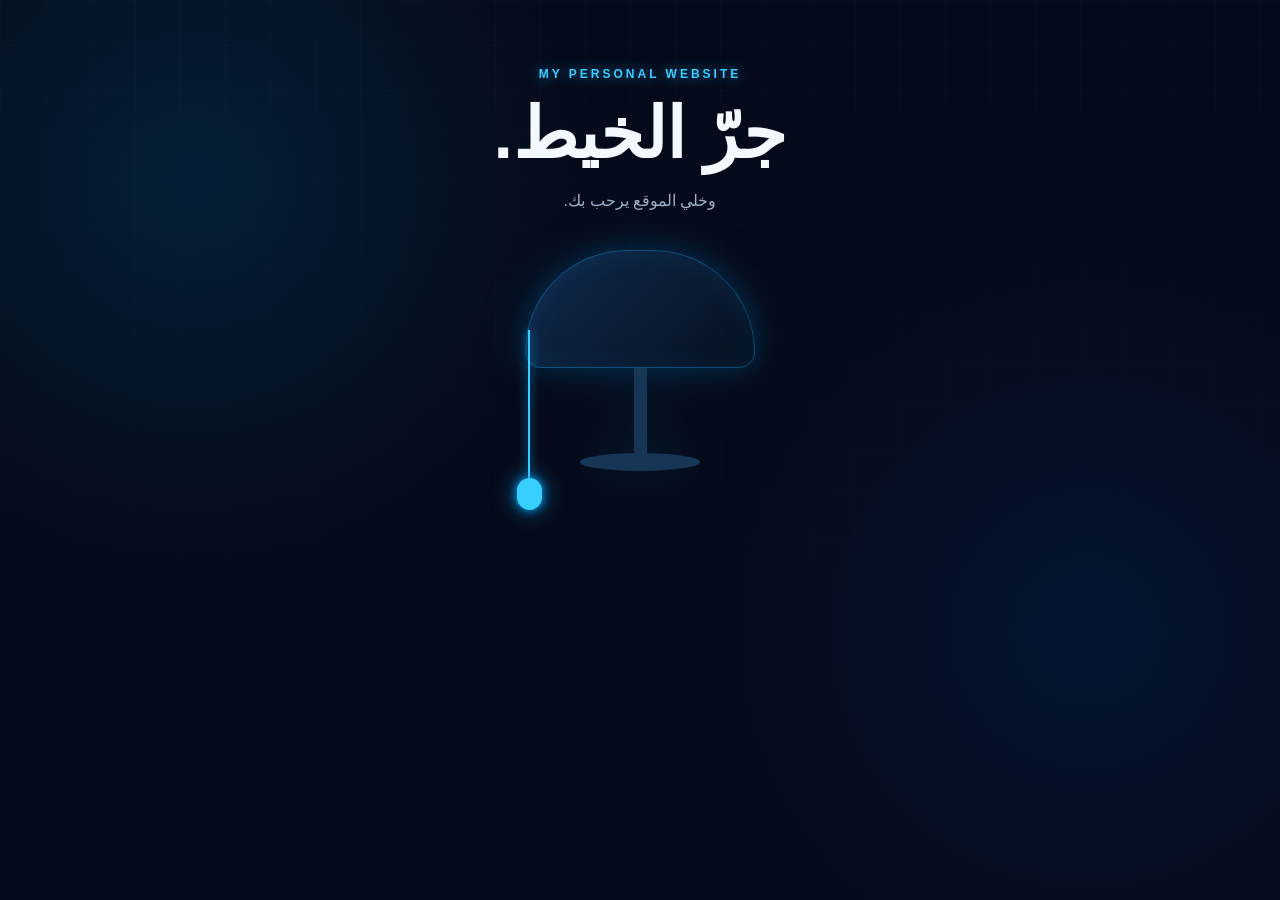
==== index.html @ f57cd5c2 "Update print statement from 'Hello' to 'Goodbye'" ====
<!DOCTYPE html>
<html lang="ar" dir="rtl">
<head>
  <meta charset="UTF-8">
  <meta name="viewport" content="width=device-width, initial-scale=1.0">

  <title>موقع Sohayb الشخصي</title>

  <style>
    * {
      box-sizing: border-box;
    }

    :root {
      --navy: #050b1a;
      --navy-2: #081226;
      --card: rgba(10, 24, 48, 0.58);
      --blue: #00aaff;
      --blue-light: #38cfff;
      --text: #f4f9ff;
      --muted: #9db0c7;
      --border: rgba(0, 170, 255, 0.22);
    }

    html {
      scroll-behavior: smooth;
    }

    body {
      margin: 0;
      font-family: Arial, sans-serif;
      background:
        radial-gradient(circle at 15% 20%, rgba(0, 170, 255, 0.12), transparent 30%),
        radial-gradient(circle at 85% 70%, rgba(0, 100, 255, 0.10), transparent 30%),
        var(--navy);
      color: var(--text);
      min-height: 100vh;
    }

    body::before {
      content: "";
      position: fixed;
      inset: 0;
      pointer-events: none;
      background-image:
        linear-gradient(rgba(255,255,255,0.015) 1px, transparent 1px),
        linear-gradient(90deg, rgba(255,255,255,0.015) 1px, transparent 1px);
      background-size: 45px 45px;
      mask-image: linear-gradient(to bottom, black, transparent);
    }

    button,
    input {
      font: inherit;
    }

    /* =========================
       INTRO
    ========================= */

    .intro-view {
      min-height: 100vh;
      padding: 55px 20px;
      overflow: hidden;
      text-align: center;
      position: relative;
    }

    .intro-view.hidden {
      display: none;
    }

    .eyebrow {
      color: var(--blue-light);
      font-size: 12px;
      font-weight: bold;
      letter-spacing: 3px;
      text-shadow: 0 0 12px rgba(0, 170, 255, 0.7);
    }

    h1 {
      margin: 12px 0 8px;
      font-size: clamp(42px, 7vw, 70px);
    }

    .intro-text {
      color: var(--muted);
    }

    .lamp-stage {
      width: min(430px, 100%);
      height: 470px;
      position: relative;
      margin: 20px auto 0;
    }

    .lamp {
      width: 230px;
      position: absolute;
      top: 20px;
      left: 50%;
      z-index: 3;
      transform: translateX(-50%);
      filter: drop-shadow(0 0 25px rgba(0, 170, 255, 0.15));
    }

    .lamp-shade {
      height: 118px;
      border: 1px solid rgba(0, 170, 255, 0.35);
      border-radius: 115px 115px 18px 18px;
      background: linear-gradient(135deg, #102a4d, #07101f);
      box-shadow:
        inset 0 0 30px rgba(0, 170, 255, 0.08),
        0 0 25px rgba(0, 170, 255, 0.12);
    }

    .lamp-neck {
      width: 13px;
      height: 86px;
      margin: auto;
      background: #173554;
    }

    .lamp-base {
      width: 120px;
      height: 18px;
      margin: -1px auto;
      border-radius: 50%;
      background: #173554;
    }

    .cord {
      width: 42px;
      height: 195px;
      position: absolute;
      top: 92px;
      left: calc(50% - 132px);
      z-index: 5;
      border: 0;
      background: transparent;
      cursor: pointer;
    }

    .cord-line {
      display: block;
      width: 2px;
      height: 148px;
      margin: auto;
      background: var(--blue-light);
      box-shadow: 0 0 10px var(--blue);
    }

    .cord-handle {
      display: block;
      width: 25px;
      height: 32px;
      margin: auto;
      border-radius: 14px;
      background: var(--blue-light);
      box-shadow:
        0 0 10px var(--blue),
        0 0 25px rgba(0, 170, 255, 0.6);
    }

    .name-card {
      width: min(300px, 92%);
      position: absolute;
      top: 116px;
      left: 50%;
      z-index: 2;
      padding: 22px;
      border: 1px solid var(--border);
      border-radius: 20px;
      background: rgba(8, 20, 40, 0.72);
      backdrop-filter: blur(15px);
      -webkit-backdrop-filter: blur(15px);
      box-shadow: 0 0 35px rgba(0, 170, 255, 0.12);
      opacity: 0;
      pointer-events: none;
      transform: translateX(-50%) translateY(-110px);
      transition: 0.7s ease;
    }

    .name-card.show {
      opacity: 1;
      pointer-events: auto;
      transform: translateX(-50%) translateY(155px);
    }

    input {
      width: 100%;
      padding: 13px;
      border: 1px solid rgba(0, 170, 255, 0.35);
      border-radius: 12px;
      background: rgba(2, 8, 20, 0.75);
      color: white;
      text-align: center;
      outline: none;
    }

    input:focus {
      border-color: var(--blue);
      box-shadow: 0 0 15px rgba(0, 170, 255, 0.3);
    }

    /* =========================
       BUTTONS
    ========================= */

    .enter-button,
    .delivery-button,
    .theme-button {
      border: 0;
      border-radius: 12px;
      background: linear-gradient(135deg, var(--blue), #006eff);
      color: white;
      font-weight: bold;
      cursor: pointer;
      box-shadow:
        0 0 10px rgba(0, 170, 255, 0.4),
        0 0 30px rgba(0, 170, 255, 0.15);
      transition: 0.3s ease;
    }

    .enter-button {
      width: 100%;
      margin-top: 10px;
      padding: 13px;
    }

    .enter-button:hover,
    .delivery-button:hover,
    .theme-button:hover {
      transform: translateY(-3px);
      box-shadow:
        0 0 15px rgba(0, 170, 255, 0.7),
        0 0 35px rgba(0, 170, 255, 0.3);
    }

    /* =========================
       PORTFOLIO
    ========================= */

    .portfolio-view {
      display: none;
      min-height: 100vh;
      padding: 35px 20px;
      place-items: center;
    }

    .portfolio-view.show {
      display: grid;
    }

    .profile-card {
      width: min(900px, 100%);
      padding: 42px 30px;
      border: 1px solid var(--border);
      border-radius: 28px;
      background: var(--card);
      backdrop-filter: blur(18px);
      -webkit-backdrop-filter: blur(18px);
      text-align: center;
      box-shadow:
        0 25px 80px rgba(0, 0, 0, 0.35),
        0 0 45px rgba(0, 170, 255, 0.06);
    }

    .profile-photo,
    .photo-fallback {
      width: 142px;
      height: 142px;
      margin: auto;
      border: 4px solid var(--blue);
      border-radius: 50%;
      box-shadow:
        0 0 15px rgba(0, 170, 255, 0.7),
        0 0 40px rgba(0, 170, 255, 0.2);
    }

    .profile-photo {
      display: block;
      object-fit: cover;
    }

    .photo-fallback {
      display: none;
      place-items: center;
      background: #0b1830;
      color: var(--muted);
      font-size: 13px;
    }

    .greeting {
      color: var(--blue-light);
      font-weight: bold;
      text-shadow: 0 0 12px rgba(0, 170, 255, 0.5);
    }

    .profile-card h2 {
      font-size: 34px;
      margin: 10px 0;
    }

    .hero-title {
      margin: 10px 0 5px;
      color: var(--blue-light);
      font-size: 20px;
      font-weight: bold;
    }

    .hero-description,
    .bio {
      max-width: 600px;
      margin: 10px auto;
      color: var(--muted);
      line-height: 1.9;
    }

    /* =========================
       HERO BUTTONS
    ========================= */

    .hero-buttons {
      display: flex;
      justify-content: center;
      gap: 12px;
      margin-top: 20px;
      flex-wrap: wrap;
    }

    .hero-button {
      padding: 12px 20px;
      border-radius: 12px;
      text-decoration: none;
      font-weight: bold;
      transition: 0.3s;
    }

    .hero-button.primary {
      background: linear-gradient(135deg, var(--blue), #006eff);
      color: white;
      box-shadow: 0 0 20px rgba(0, 170, 255, 0.3);
    }

    .hero-button.secondary {
      border: 1px solid var(--blue);
      color: var(--blue-light);
      background: rgba(0, 170, 255, 0.05);
    }

    .hero-button:hover {
      transform: translateY(-3px);
      box-shadow: 0 0 25px rgba(0, 170, 255, 0.5);
    }

    .cv-button {
      display: inline-block;
      margin-top: 15px;
      padding: 14px 19px;
      border-radius: 12px;
      background: rgba(0, 170, 255, 0.08);
      border: 1px solid var(--blue);
      color: var(--blue-light);
      text-decoration: none;
      font-weight: bold;
      transition: 0.3s;
    }

    .cv-button:hover {
      background: var(--blue);
      color: white;
      box-shadow: 0 0 25px rgba(0, 170, 255, 0.5);
    }

    /* =========================
       STATS
    ========================= */

    .stats {
      display: grid;
      grid-template-columns: repeat(3, 1fr);
      gap: 12px;
      max-width: 600px;
      margin: 25px auto;
    }

    .stat-card,
    .skill-card,
    .project-card {
      border: 1px solid rgba(0, 170, 255, 0.15);
      background: rgba(12, 29, 55, 0.55);
      backdrop-filter: blur(10px);
      -webkit-backdrop-filter: blur(10px);
      transition: 0.3s ease;
    }

    .stat-card {
      padding: 18px 10px;
      border-radius: 16px;
    }

    .stat-card:hover,
    .skill-card:hover,
    .project-card:hover {
      transform: translateY(-5px);
      border-color: rgba(0, 170, 255, 0.5);
      box-shadow: 0 0 25px rgba(0, 170, 255, 0.12);
    }

    .stat-card strong {
      display: block;
      color: var(--blue-light);
      font-size: 25px;
      text-shadow: 0 0 10px rgba(0, 170, 255, 0.5);
    }

    .stat-card span {
      display: block;
      margin-top: 5px;
      color: var(--muted);
      font-size: 13px;
    }

    /* =========================
       SECTIONS
    ========================= */

    .skills-section,
    .contact-section,
    .projects-section {
      margin-top: 35px;
      padding-top: 25px;
      border-top: 1px solid rgba(0, 170, 255, 0.15);
    }

    .section-label {
      margin: 0;
      color: var(--blue-light);
      font-size: 13px;
      font-weight: bold;
      letter-spacing: 1px;
    }

    .contact-section h3,
    .projects-section h3,
    .skills-section h3 {
      margin: 10px 0 18px;
      font-size: 22px;
    }

    /* =========================
       SKILLS
    ========================= */

    .skills-grid {
      display: grid;
      grid-template-columns: repeat(3, 1fr);
      gap: 12px;
    }

    .skill-card {
      padding: 20px 15px;
      border-radius: 16px;
      text-align: center;
    }

    .skill-card span,
    .project-card span {
      color: var(--blue-light);
      font-weight: bold;
    }

    .skill-card span {
      font-size: 18px;
      text-shadow: 0 0 10px rgba(0, 170, 255, 0.4);
    }

    .skill-card p,
    .project-card p {
      margin: 8px 0 0;
      color: var(--muted);
      line-height: 1.6;
      font-size: 13px;
    }

    /* =========================
       CONTACT
    ========================= */

    .contact-links {
      display: flex;
      justify-content: center;
      gap: 15px;
    }

    .contact-link {
      width: 150px;
      display: flex;
      align-items: center;
      justify-content: center;
      gap: 8px;
      padding: 12px;
      border-radius: 12px;
      color: white;
      text-decoration: none;
      transition: 0.3s;
    }

    .contact-link:hover {
      transform: translateY(-4px);
    }

    .contact-icon {
      width: 28px;
      height: 28px;
      display: grid;
      place-items: center;
      border-radius: 50%;
      background: white;
    }

    .email {
      background: #087cf0;
      box-shadow: 0 0 20px rgba(0, 124, 240, 0.25);
    }

    .email .contact-icon {
      color: #087cf0;
    }

    .whatsapp {
      background: #16a34a;
      box-shadow: 0 0 20px rgba(22, 163, 74, 0.2);
    }

    .whatsapp .contact-icon {
      color: #16a34a;
    }

    /* =========================
       PROJECTS
    ========================= */

    .projects-grid {
      display: grid;
      grid-template-columns: 1fr 1fr;
      gap: 12px;
    }

    .project-card {
      padding: 18px;
      border-radius: 16px;
      color: var(--text);
      text-align: right;
      text-decoration: none;
    }

    .project-card h4 {
      margin: 9px 0;
    }

    /* =========================
       DELIVERY
    ========================= */

    .delivery-demo {
      margin-top: 25px;
      padding-top: 20px;
      border-top: 1px solid rgba(0, 170, 255, 0.15);
      overflow: hidden;
    }

    .delivery-button {
      padding: 12px 18px;
    }

    .delivery-truck {
      margin-top: 25px;
      font-size: 45px;
      transform: translateX(120%);
      opacity: 0;
    }

    .delivery-truck.go {
      animation: truckMove 3s ease forwards;
    }

    #deliveryMessage {
      color: var(--blue-light);
      font-weight: bold;
    }

    @keyframes truckMove {
      0% {
        transform: translateX(120%);
        opacity: 0;
      }

      20% {
        opacity: 1;
      }

      80% {
        opacity: 1;
      }

      100% {
        transform: translateX(-120%);
        opacity: 0;
      }
    }

    /* =========================
       THEME BUTTON
    ========================= */

    .theme-button {
      margin-bottom: 20px;
      padding: 10px 16px;
    }

    /* =========================
       MOBILE
    ========================= */

    @media (max-width: 600px) {
      .profile-card {
        padding: 30px 18px;
      }

      .skills-grid,
      .projects-grid,
      .stats {
        grid-template-columns: 1fr;
      }

      .contact-links {
        flex-direction: column;
        align-items: center;
      }

      .contact-link {
        width: min(280px, 100%);
      }

      .theme-button {
        width: 100%;
      }

      .delivery-button {
        width: 100%;
      }

      .profile-card h2 {
        font-size: 28px;
      }
    }
  </style>
</head>

<body>

  <main>

    <!-- INTRO -->
    <section class="intro-view" id="introView">

      <p class="eyebrow">MY PERSONAL WEBSITE</p>

      <h1>جرّ الخيط.</h1>

      <p class="intro-text">
        وخلي الموقع يرحب بك.
      </p>

      <div class="lamp-stage">

        <div class="lamp">
          <div class="lamp-shade"></div>
          <div class="lamp-neck"></div>
          <div class="lamp-base"></div>
        </div>

        <button class="cord" onclick="pullCord()">
          <span class="cord-line"></span>
          <span class="cord-handle"></span>
        </button>

        <form class="name-card" id="nameCard" onsubmit="enterSite(event)">

          <p>شنو سميتك؟</p>

          <input
            id="visitorName"
            type="text"
            placeholder="كتب سميتك هنا"
          >

          <button class="enter-button" type="submit">
            دخل للموقع
          </button>

        </form>

      </div>

    </section>


    <!-- PORTFOLIO -->
    <section class="portfolio-view" id="portfolioView">

      <button class="theme-button" onclick="toggleTheme()">
        🌙 الوضع الليلي
      </button>

      <article class="profile-card">

        <img
          class="profile-photo"
          src="photo.jpg.jpeg"
          alt="صورتي"
          onerror="showPhotoFallback()"
        >

        <div class="photo-fallback" id="photoFallback">
          الصورة ما لقاهاش الموقع
        </div>

        <p class="greeting" id="greeting"></p>

        <h2>I'M Mr Sohayb</h2>

        <p class="hero-title">
          مطور ويب مبتدئ 💻
        </p>

        <p class="hero-description">
          كنتعلم HTML وCSS وJavaScript،
          وكنبني مشاريع حقيقية خطوة بخطوة.
        </p>


        <!-- HERO BUTTONS -->
        <div class="hero-buttons">

          <a href="#projects" class="hero-button primary">
            🚀 شوف مشاريعي
          </a>

          <a
            href="cv.pdf"
            target="_blank"
            class="hero-button secondary"
          >
            📄 شوف CV
          </a>

        </div>


        <p class="bio">
          هاد الموقع هو أول مشروع شخصي ديالي.
          مرحباً بالجميع.
        </p>


        <!-- STATS -->
        <div class="stats">

          <div class="stat-card">
            <strong>04</strong>
            <span>مشاريع</span>
          </div>

          <div class="stat-card">
            <strong>03</strong>
            <span>مهارات</span>
          </div>

          <div class="stat-card">
            <strong>01</strong>
            <span>موقع شخصي</span>
          </div>

        </div>


        <!-- CV -->
        <a
          class="cv-button"
          href="cv.pdf"
          target="_blank"
        >
          📄 شوف السيرة الذاتية ديالي
        </a>


        <!-- SKILLS -->
        <section class="skills-section">

          <p class="section-label">
            المهارات ديالي
          </p>

          <h3>
            حوايج كنحاول نطور فيهم.
          </h3>

          <div class="skills-grid">

            <div class="skill-card">
              <span>HTML</span>
              <p>
                كنتعلم كيفاش نبني صفحات الويب.
              </p>
            </div>

            <div class="skill-card">
              <span>CSS</span>
              <p>
                كنتعلم التنسيق والتصميم ديال المواقع.
              </p>
            </div>

            <div class="skill-card">
              <span>JavaScript</span>
              <p>
                كنتعلم كيفاش نخلي المواقع تفاعلية.
              </p>
            </div>

          </div>

        </section>


        <!-- CONTACT -->
        <section class="contact-section">

          <p class="section-label">
            تواصل معي
          </p>

          <h3>
            عندك سؤال؟ مرحبا بك.
          </h3>

          <div class="contact-links">

            <a
              class="contact-link email"
              href="mailto:sohaybelfadeli2008@gmail.com"
            >
              <span class="contact-icon">✉</span>
              <span>الإيميل</span>
            </a>

            <a
              class="contact-link whatsapp"
              href="https://wa.me/212694313209"
              target="_blank"
            >
              <span class="contact-icon">☎</span>
              <span>WhatsApp</span>
            </a>

          </div>

        </section>


        <!-- DELIVERY -->
        <div class="delivery-demo">

          <button
            class="delivery-button"
            onclick="startDelivery()"
          >
            🚚 جرّب الأنيميشن
          </button>

          <div
            class="delivery-truck"
            id="deliveryTruck"
          >
            🚚
          </div>

          <p id="deliveryMessage"></p>

        </div>


        <!-- PROJECTS -->
        <section
          class="projects-section"
          id="projects"
        >

          <p class="section-label">
            مشاريعي
          </p>

          <h3>
            حوايج كنخدم عليهم.
          </h3>

          <div class="projects-grid">

            <div class="project-card">

              <span>01</span>

              <h4>
                موقعي الشخصي
              </h4>

              <p>
                أول موقع بنيتو باستعمال HTML وCSS وJavaScript.
              </p>

            </div>


            <a
              class="project-card"
              href="calculator.html"
            >

              <span>02</span>

              <h4>
                آلة حاسبة
              </h4>

              <p>
                آلة حاسبة خدامة بـ JavaScript.
                كليك باش تجربها.
              </p>

            </a>


            <a
              class="project-card"
              href="todo.html"
            >

              <span>03</span>

              <h4>
                لائحة المهام
              </h4>

              <p>
                تطبيق كنزيد فيه المهام وكنحيدهم بـ JavaScript.
              </p>

            </a>


            <a
              class="project-card"
              href="guess-number.html"
            >

              <span>04</span>

              <h4>
                لعبة خمن الرقم
              </h4>

              <p>
                لعبة صغيرة كتخمن فيها رقماً بين 1 و10.
              </p>

            </a>

          </div>

        </section>

      </article>

    </section>

  </main>


  <script>

    function toggleTheme() {

      document.body.classList.toggle("dark-mode");

      const button =
        document.querySelector(".theme-button");

      if (
        document.body.classList.contains("dark-mode")
      ) {

        button.textContent =
          "☀️ الوضع العادي";

      } else {

        button.textContent =
          "🌙 الوضع الليلي";

      }

    }


    function startDelivery() {

      const truck =
        document.getElementById("deliveryTruck");

      const message =
        document.getElementById("deliveryMessage");

      truck.classList.remove("go");

      void truck.offsetWidth;

      truck.classList.add("go");

      message.textContent =
        "🚚 الشاحنة فطريقها!";

    }


    function pullCord() {

      document
        .getElementById("nameCard")
        .classList.add("show");

    }


    function enterSite(event) {

      event.preventDefault();

      const name =
        document
          .getElementById("visitorName")
          .value
          .trim();

      if (name === "") {

        alert("كتب سميتك أولاً 🙂");

        return;

      }

      document
        .getElementById("greeting")
        .textContent =
        "أهلاً " + name + "، مرحباً بك فموقعي ✦";

      document
        .getElementById("introView")
        .classList.add("hidden");

      document
        .getElementById("portfolioView")
        .classList.add("show");

    }


    function showPhotoFallback() {

      document
        .querySelector(".profile-photo")
        .style.display = "none";

      document
        .getElementById("photoFallback")
        .style.display = "grid";

    }

  </script>

</body>
</html>
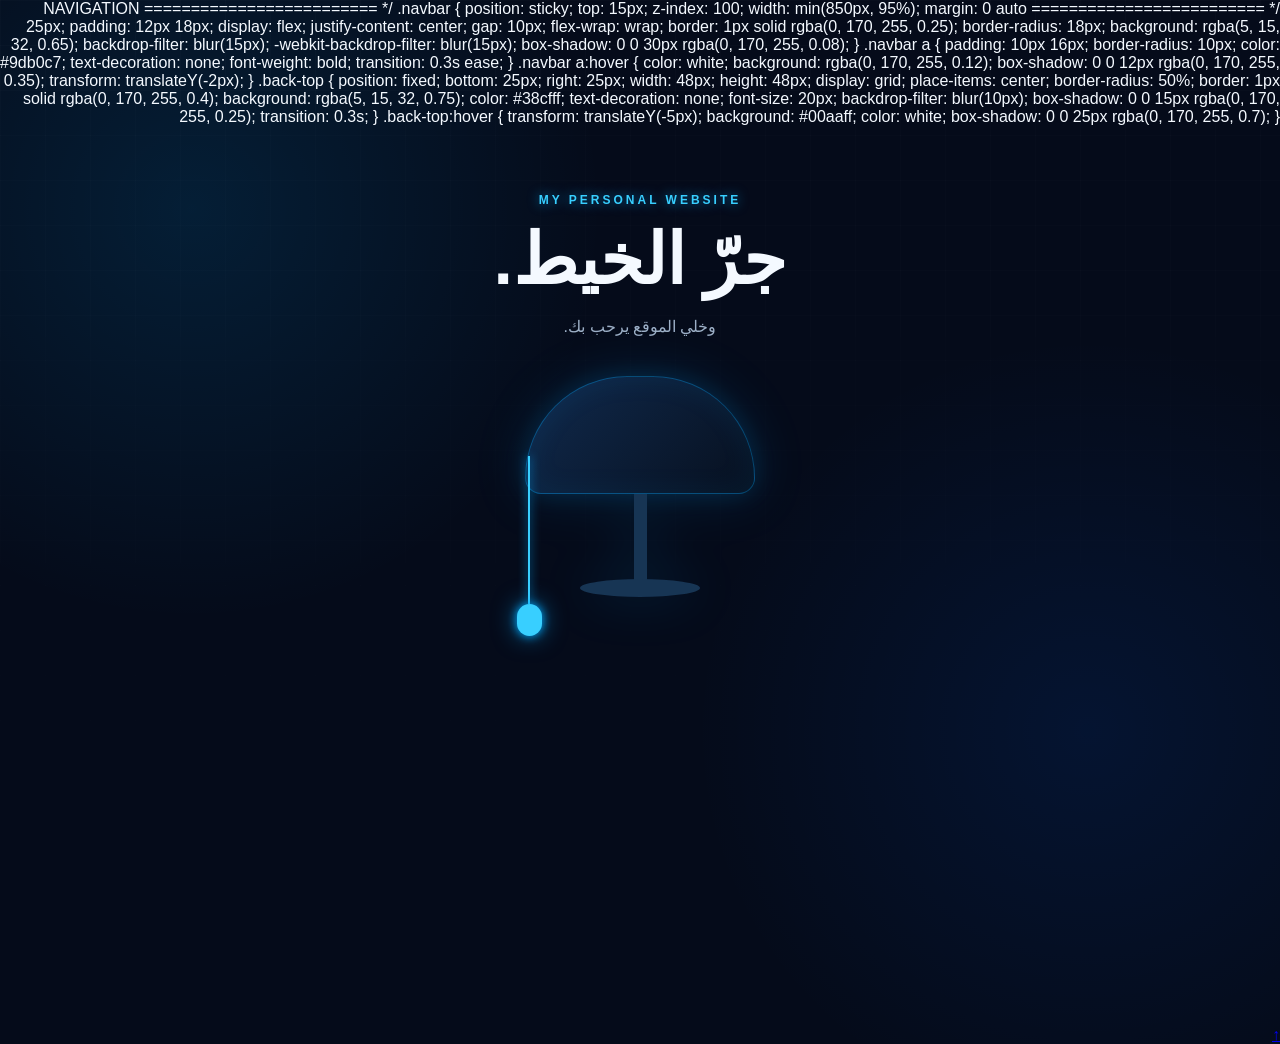
==== commit c8879f55: "Add navigation bar and back-to-top button" ====
--- a/index.html
+++ b/index.html
@@ -5,7 +5,92 @@
   <meta name="viewport" content="width=device-width, initial-scale=1.0">
 
   <title>موقع Sohayb الشخصي</title>
-
+  
+/* =========================
+   NAVIGATION
+========================= */
+
+.navbar {
+  position: sticky;
+  top: 15px;
+  z-index: 100;
+  width: min(850px, 95%);
+  margin: 0 auto 25px;
+  padding: 12px 18px;
+
+  display: flex;
+  justify-content: center;
+  gap: 10px;
+  flex-wrap: wrap;
+
+  border: 1px solid rgba(0, 170, 255, 0.25);
+  border-radius: 18px;
+
+  background: rgba(5, 15, 32, 0.65);
+  backdrop-filter: blur(15px);
+  -webkit-backdrop-filter: blur(15px);
+
+  box-shadow: 0 0 30px rgba(0, 170, 255, 0.08);
+}
+
+.navbar a {
+  padding: 10px 16px;
+  border-radius: 10px;
+
+  color: #9db0c7;
+  text-decoration: none;
+  font-weight: bold;
+
+  transition: 0.3s ease;
+}
+
+.navbar a:hover {
+  color: white;
+  background: rgba(0, 170, 255, 0.12);
+
+  box-shadow:
+    0 0 12px rgba(0, 170, 255, 0.35);
+
+  transform: translateY(-2px);
+}
+
+.back-top {
+  position: fixed;
+  bottom: 25px;
+  right: 25px;
+
+  width: 48px;
+  height: 48px;
+
+  display: grid;
+  place-items: center;
+
+  border-radius: 50%;
+  border: 1px solid rgba(0, 170, 255, 0.4);
+
+  background: rgba(5, 15, 32, 0.75);
+  color: #38cfff;
+
+  text-decoration: none;
+  font-size: 20px;
+
+  backdrop-filter: blur(10px);
+
+  box-shadow:
+    0 0 15px rgba(0, 170, 255, 0.25);
+
+  transition: 0.3s;
+}
+
+.back-top:hover {
+  transform: translateY(-5px);
+
+  background: #00aaff;
+  color: white;
+
+  box-shadow:
+    0 0 25px rgba(0, 170, 255, 0.7);
+}
   <style>
     * {
       box-sizing: border-box;
@@ -710,6 +795,17 @@
 
     <!-- PORTFOLIO -->
     <section class="portfolio-view" id="portfolioView">
+      <nav class="navbar">
+
+  <a href="#">🏠 الرئيسية</a>
+
+  <a href="#skills">💻 المهارات</a>
+
+  <a href="#projects">🚀 المشاريع</a>
+
+  <a href="#contact">📩 تواصل معي</a>
+
+</nav>
 
       <button class="theme-button" onclick="toggleTheme()">
         🌙 الوضع الليلي
@@ -798,7 +894,7 @@
 
 
         <!-- SKILLS -->
-        <section class="skills-section">
+        <section class="skills-section" id="skills">
 
           <p class="section-label">
             المهارات ديالي
@@ -837,7 +933,7 @@
 
 
         <!-- CONTACT -->
-        <section class="contact-section">
+        <section class="contact-section" id="contact">
 
           <p class="section-label">
             تواصل معي
@@ -986,6 +1082,7 @@
 
     </section>
 
+    <a href="#" class="back-top">↑</a>
   </main>
 
 
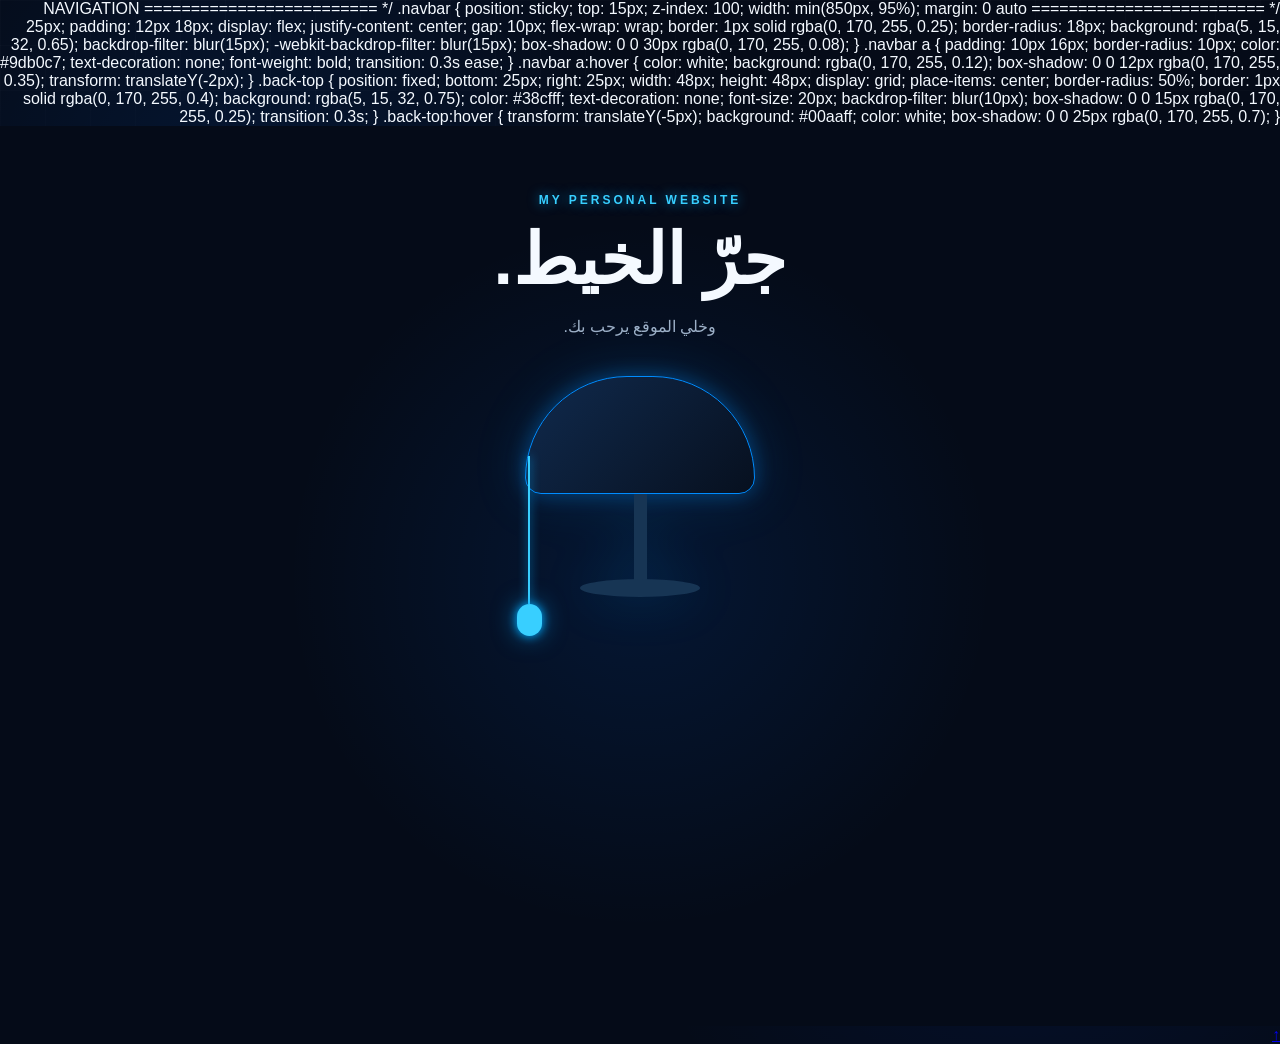
==== commit 9a602c85: "Enhance styles and add WOW effect on cards Added CSS styles for background, cards, buttons, and hove" ====
--- a/index.html
+++ b/index.html
@@ -741,6 +741,128 @@
         font-size: 28px;
       }
     }
+    /* ===== WOW EFFECTS ===== */
+
+body {
+  background:
+    radial-gradient(circle at 20% 20%, rgba(0, 110, 255, 0.12), transparent 30%),
+    radial-gradient(circle at 80% 80%, rgba(0, 70, 255, 0.10), transparent 30%),
+    #050b18;
+}
+
+/* Glass Card */
+.profile-card,
+.name-card,
+.skill-card,
+.project-card,
+.stat-card {
+  background: rgba(10, 22, 42, 0.65) !important;
+  border: 1px solid rgba(0, 140, 255, 0.25);
+  backdrop-filter: blur(14px);
+  -webkit-backdrop-filter: blur(14px);
+}
+
+/* Electric Blue */
+.greeting,
+.section-label,
+.hero-title,
+.project-card span,
+.skill-card span,
+.stat-card strong {
+  color: #00aaff !important;
+}
+
+/* Glow Buttons */
+.hero-button.primary,
+.cv-button,
+.enter-button,
+.delivery-button,
+.theme-button {
+  background: #006eff !important;
+  color: white !important;
+  box-shadow:
+    0 0 10px rgba(0, 110, 255, 0.5),
+    0 0 30px rgba(0, 110, 255, 0.2);
+  transition: 0.3s ease;
+}
+
+.hero-button.primary:hover,
+.cv-button:hover,
+.enter-button:hover,
+.delivery-button:hover,
+.theme-button:hover {
+  transform: translateY(-4px);
+  box-shadow:
+    0 0 15px rgba(0, 170, 255, 0.8),
+    0 0 40px rgba(0, 110, 255, 0.4);
+}
+
+/* Hover Cards */
+.skill-card,
+.project-card,
+.stat-card {
+  transition: 0.35s ease;
+}
+
+.skill-card:hover,
+.project-card:hover,
+.stat-card:hover {
+  transform: translateY(-8px);
+  border-color: #008cff;
+  box-shadow:
+    0 0 20px rgba(0, 140, 255, 0.25);
+}
+
+/* Profile Photo Glow */
+.profile-photo,
+.photo-fallback {
+  border-color: #008cff !important;
+  box-shadow:
+    0 0 15px rgba(0, 140, 255, 0.6),
+    0 0 40px rgba(0, 110, 255, 0.2);
+}
+
+/* Intro */
+.intro-view {
+  background:
+    radial-gradient(circle at center, rgba(0, 110, 255, 0.12), transparent 45%),
+    #050b18;
+}
+
+/* Lamp Blue Glow */
+.lamp-shade {
+  border-color: #008cff !important;
+  box-shadow:
+    0 0 20px rgba(0, 140, 255, 0.35);
+}
+
+/* Input */
+input:focus {
+  outline: none;
+  border-color: #008cff;
+  box-shadow: 0 0 15px rgba(0, 140, 255, 0.35);
+}
+
+/* Links */
+.contact-link {
+  transition: 0.3s ease;
+}
+
+.contact-link:hover {
+  transform: translateY(-5px) scale(1.03);
+  box-shadow: 0 0 20px rgba(0, 140, 255, 0.3);
+}
+
+/* Smooth page */
+html {
+  scroll-behavior: smooth;
+}
+
+/* Selection */
+::selection {
+  background: #008cff;
+  color: white;
+}
   </style>
 </head>
 
@@ -1187,6 +1309,32 @@
 
     }
 
+   /* ===== WOW EFFECT ===== */
+
+document.addEventListener("mousemove", function(e) {
+  const cards = document.querySelectorAll(
+    ".skill-card, .project-card, .stat-card"
+  );
+
+  cards.forEach(card => {
+    const rect = card.getBoundingClientRect();
+
+    const x = e.clientX - rect.left;
+    const y = e.clientY - rect.top;
+
+    if (
+      x >= 0 &&
+      x <= rect.width &&
+      y >= 0 &&
+      y <= rect.height
+    ) {
+      card.style.boxShadow =
+        "0 0 25px rgba(0,140,255,0.35)";
+    } else {
+      card.style.boxShadow = "";
+    }
+  });
+}); 
   </script>
 
 </body>
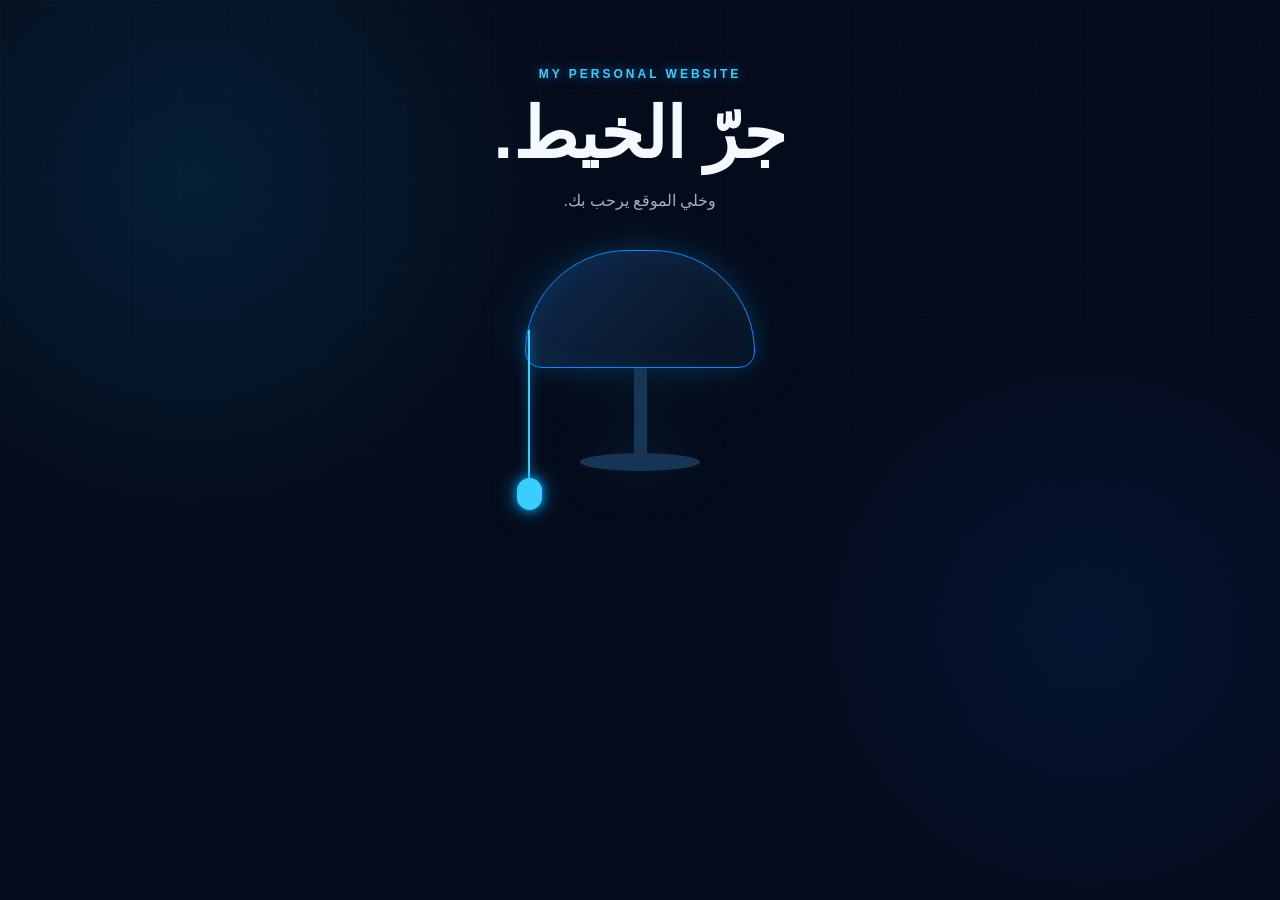
==== commit 0cec5f7e: "Update print statement from 'Hello' to 'Goodbye'" ====
--- a/index.html
+++ b/index.html
@@ -3,99 +3,71 @@
 <head>
   <meta charset="UTF-8">
   <meta name="viewport" content="width=device-width, initial-scale=1.0">
-
   <title>موقع Sohayb الشخصي</title>
   
-/* =========================
-   NAVIGATION
-========================= */
-
-.navbar {
-  position: sticky;
-  top: 15px;
-  z-index: 100;
-  width: min(850px, 95%);
-  margin: 0 auto 25px;
-  padding: 12px 18px;
-
-  display: flex;
-  justify-content: center;
-  gap: 10px;
-  flex-wrap: wrap;
-
-  border: 1px solid rgba(0, 170, 255, 0.25);
-  border-radius: 18px;
-
-  background: rgba(5, 15, 32, 0.65);
-  backdrop-filter: blur(15px);
-  -webkit-backdrop-filter: blur(15px);
-
-  box-shadow: 0 0 30px rgba(0, 170, 255, 0.08);
-}
-
-.navbar a {
-  padding: 10px 16px;
-  border-radius: 10px;
-
-  color: #9db0c7;
-  text-decoration: none;
-  font-weight: bold;
-
-  transition: 0.3s ease;
-}
-
-.navbar a:hover {
-  color: white;
-  background: rgba(0, 170, 255, 0.12);
-
-  box-shadow:
-    0 0 12px rgba(0, 170, 255, 0.35);
-
-  transform: translateY(-2px);
-}
-
-.back-top {
-  position: fixed;
-  bottom: 25px;
-  right: 25px;
-
-  width: 48px;
-  height: 48px;
-
-  display: grid;
-  place-items: center;
-
-  border-radius: 50%;
-  border: 1px solid rgba(0, 170, 255, 0.4);
-
-  background: rgba(5, 15, 32, 0.75);
-  color: #38cfff;
-
-  text-decoration: none;
-  font-size: 20px;
-
-  backdrop-filter: blur(10px);
-
-  box-shadow:
-    0 0 15px rgba(0, 170, 255, 0.25);
-
-  transition: 0.3s;
-}
-
-.back-top:hover {
-  transform: translateY(-5px);
-
-  background: #00aaff;
-  color: white;
-
-  box-shadow:
-    0 0 25px rgba(0, 170, 255, 0.7);
-}
   <style>
-    * {
-      box-sizing: border-box;
-    }
-
+    /* =========================
+       NAVIGATION
+    ========================= */
+    .navbar {
+      position: sticky;
+      top: 15px;
+      z-index: 100;
+      width: min(850px, 95%);
+      margin: 0 auto 25px;
+      padding: 12px 18px;
+      display: flex;
+      justify-content: center;
+      gap: 10px;
+      flex-wrap: wrap;
+      border: 1px solid rgba(0, 170, 255, 0.25);
+      border-radius: 18px;
+      background: rgba(5, 15, 32, 0.65);
+      backdrop-filter: blur(15px);
+      -webkit-backdrop-filter: blur(15px);
+      box-shadow: 0 0 30px rgba(0, 170, 255, 0.08);
+    }
+    .navbar a {
+      padding: 10px 16px;
+      border-radius: 10px;
+      color: #9db0c7;
+      text-decoration: none;
+      font-weight: bold;
+      transition: 0.3s ease;
+    }
+    .navbar a:hover {
+      color: white;
+      background: rgba(0, 170, 255, 0.12);
+      box-shadow: 0 0 12px rgba(0, 170, 255, 0.35);
+      transform: translateY(-2px);
+    }
+    .back-top {
+      position: fixed;
+      bottom: 25px;
+      right: 25px;
+      width: 48px;
+      height: 48px;
+      display: none; /* مخفي فاللول */
+      place-items: center;
+      border-radius: 50%;
+      border: 1px solid rgba(0, 170, 255, 0.4);
+      background: rgba(5, 15, 32, 0.75);
+      color: #38cfff;
+      text-decoration: none;
+      font-size: 20px;
+      backdrop-filter: blur(10px);
+      box-shadow: 0 0 15px rgba(0, 170, 255, 0.25);
+      transition: 0.3s;
+      z-index: 999;
+    }
+    .back-top:hover {
+      transform: translateY(-5px);
+      background: #00aaff;
+      color: white;
+      box-shadow: 0 0 25px rgba(0, 170, 255, 0.7);
+    }
+
+    * { box-sizing: border-box; }
     :root {
       --navy: #050b1a;
       --navy-2: #081226;
@@ -106,1236 +78,329 @@
       --muted: #9db0c7;
       --border: rgba(0, 170, 255, 0.22);
     }
-
-    html {
-      scroll-behavior: smooth;
-    }
-
+    html { scroll-behavior: smooth; }
     body {
       margin: 0;
       font-family: Arial, sans-serif;
-      background:
-        radial-gradient(circle at 15% 20%, rgba(0, 170, 255, 0.12), transparent 30%),
-        radial-gradient(circle at 85% 70%, rgba(0, 100, 255, 0.10), transparent 30%),
-        var(--navy);
+      background: radial-gradient(circle at 15% 20%, rgba(0, 170, 255, 0.12), transparent 30%), radial-gradient(circle at 85% 70%, rgba(0, 100, 255, 0.10), transparent 30%), var(--navy);
       color: var(--text);
       min-height: 100vh;
-    }
-
+      transition: background 1s ease;
+    }
     body::before {
       content: "";
       position: fixed;
       inset: 0;
       pointer-events: none;
-      background-image:
-        linear-gradient(rgba(255,255,255,0.015) 1px, transparent 1px),
-        linear-gradient(90deg, rgba(255,255,255,0.015) 1px, transparent 1px);
+      background-image: linear-gradient(rgba(255,255,255,0.015) 1px, transparent 1px), linear-gradient(90deg, rgba(255,255,255,0.015) 1px, transparent 1px);
       background-size: 45px 45px;
       mask-image: linear-gradient(to bottom, black, transparent);
     }
-
-    button,
-    input {
-      font: inherit;
-    }
-
-    /* =========================
-       INTRO
-    ========================= */
-
-    .intro-view {
-      min-height: 100vh;
-      padding: 55px 20px;
-      overflow: hidden;
-      text-align: center;
-      position: relative;
-    }
-
-    .intro-view.hidden {
-      display: none;
-    }
-
-    .eyebrow {
-      color: var(--blue-light);
-      font-size: 12px;
-      font-weight: bold;
-      letter-spacing: 3px;
-      text-shadow: 0 0 12px rgba(0, 170, 255, 0.7);
-    }
-
-    h1 {
-      margin: 12px 0 8px;
-      font-size: clamp(42px, 7vw, 70px);
-    }
-
-    .intro-text {
-      color: var(--muted);
-    }
-
-    .lamp-stage {
-      width: min(430px, 100%);
-      height: 470px;
-      position: relative;
-      margin: 20px auto 0;
-    }
-
-    .lamp {
-      width: 230px;
-      position: absolute;
-      top: 20px;
-      left: 50%;
-      z-index: 3;
-      transform: translateX(-50%);
-      filter: drop-shadow(0 0 25px rgba(0, 170, 255, 0.15));
-    }
-
-    .lamp-shade {
-      height: 118px;
-      border: 1px solid rgba(0, 170, 255, 0.35);
-      border-radius: 115px 115px 18px 18px;
-      background: linear-gradient(135deg, #102a4d, #07101f);
-      box-shadow:
-        inset 0 0 30px rgba(0, 170, 255, 0.08),
-        0 0 25px rgba(0, 170, 255, 0.12);
-    }
-
-    .lamp-neck {
-      width: 13px;
-      height: 86px;
-      margin: auto;
-      background: #173554;
-    }
-
-    .lamp-base {
-      width: 120px;
-      height: 18px;
-      margin: -1px auto;
-      border-radius: 50%;
-      background: #173554;
-    }
-
-    .cord {
-      width: 42px;
-      height: 195px;
-      position: absolute;
-      top: 92px;
-      left: calc(50% - 132px);
-      z-index: 5;
-      border: 0;
-      background: transparent;
-      cursor: pointer;
-    }
-
-    .cord-line {
-      display: block;
-      width: 2px;
-      height: 148px;
-      margin: auto;
-      background: var(--blue-light);
-      box-shadow: 0 0 10px var(--blue);
-    }
-
-    .cord-handle {
-      display: block;
-      width: 25px;
-      height: 32px;
-      margin: auto;
-      border-radius: 14px;
-      background: var(--blue-light);
-      box-shadow:
-        0 0 10px var(--blue),
-        0 0 25px rgba(0, 170, 255, 0.6);
-    }
-
-    .name-card {
-      width: min(300px, 92%);
-      position: absolute;
-      top: 116px;
-      left: 50%;
-      z-index: 2;
-      padding: 22px;
-      border: 1px solid var(--border);
-      border-radius: 20px;
-      background: rgba(8, 20, 40, 0.72);
-      backdrop-filter: blur(15px);
-      -webkit-backdrop-filter: blur(15px);
-      box-shadow: 0 0 35px rgba(0, 170, 255, 0.12);
-      opacity: 0;
-      pointer-events: none;
-      transform: translateX(-50%) translateY(-110px);
-      transition: 0.7s ease;
-    }
-
-    .name-card.show {
-      opacity: 1;
-      pointer-events: auto;
-      transform: translateX(-50%) translateY(155px);
-    }
-
-    input {
-      width: 100%;
-      padding: 13px;
-      border: 1px solid rgba(0, 170, 255, 0.35);
-      border-radius: 12px;
-      background: rgba(2, 8, 20, 0.75);
-      color: white;
-      text-align: center;
-      outline: none;
-    }
-
-    input:focus {
-      border-color: var(--blue);
-      box-shadow: 0 0 15px rgba(0, 170, 255, 0.3);
-    }
-
-    /* =========================
-       BUTTONS
-    ========================= */
-
-    .enter-button,
-    .delivery-button,
-    .theme-button {
-      border: 0;
-      border-radius: 12px;
-      background: linear-gradient(135deg, var(--blue), #006eff);
-      color: white;
-      font-weight: bold;
-      cursor: pointer;
-      box-shadow:
-        0 0 10px rgba(0, 170, 255, 0.4),
-        0 0 30px rgba(0, 170, 255, 0.15);
-      transition: 0.3s ease;
-    }
-
-    .enter-button {
-      width: 100%;
-      margin-top: 10px;
-      padding: 13px;
-    }
-
-    .enter-button:hover,
-    .delivery-button:hover,
-    .theme-button:hover {
-      transform: translateY(-3px);
-      box-shadow:
-        0 0 15px rgba(0, 170, 255, 0.7),
-        0 0 35px rgba(0, 170, 255, 0.3);
-    }
-
-    /* =========================
-       PORTFOLIO
-    ========================= */
-
-    .portfolio-view {
-      display: none;
-      min-height: 100vh;
-      padding: 35px 20px;
-      place-items: center;
-    }
-
-    .portfolio-view.show {
-      display: grid;
-    }
-
-    .profile-card {
-      width: min(900px, 100%);
-      padding: 42px 30px;
-      border: 1px solid var(--border);
-      border-radius: 28px;
-      background: var(--card);
-      backdrop-filter: blur(18px);
-      -webkit-backdrop-filter: blur(18px);
-      text-align: center;
-      box-shadow:
-        0 25px 80px rgba(0, 0, 0, 0.35),
-        0 0 45px rgba(0, 170, 255, 0.06);
-    }
-
-    .profile-photo,
-    .photo-fallback {
-      width: 142px;
-      height: 142px;
-      margin: auto;
-      border: 4px solid var(--blue);
-      border-radius: 50%;
-      box-shadow:
-        0 0 15px rgba(0, 170, 255, 0.7),
-        0 0 40px rgba(0, 170, 255, 0.2);
-    }
-
-    .profile-photo {
-      display: block;
-      object-fit: cover;
-    }
-
-    .photo-fallback {
-      display: none;
-      place-items: center;
-      background: #0b1830;
-      color: var(--muted);
-      font-size: 13px;
-    }
-
-    .greeting {
-      color: var(--blue-light);
-      font-weight: bold;
-      text-shadow: 0 0 12px rgba(0, 170, 255, 0.5);
-    }
-
-    .profile-card h2 {
-      font-size: 34px;
-      margin: 10px 0;
-    }
-
-    .hero-title {
-      margin: 10px 0 5px;
-      color: var(--blue-light);
-      font-size: 20px;
-      font-weight: bold;
-    }
-
-    .hero-description,
-    .bio {
-      max-width: 600px;
-      margin: 10px auto;
-      color: var(--muted);
-      line-height: 1.9;
-    }
-
-    /* =========================
-       HERO BUTTONS
-    ========================= */
-
-    .hero-buttons {
-      display: flex;
-      justify-content: center;
-      gap: 12px;
-      margin-top: 20px;
-      flex-wrap: wrap;
-    }
-
-    .hero-button {
-      padding: 12px 20px;
-      border-radius: 12px;
-      text-decoration: none;
-      font-weight: bold;
-      transition: 0.3s;
-    }
-
-    .hero-button.primary {
-      background: linear-gradient(135deg, var(--blue), #006eff);
-      color: white;
-      box-shadow: 0 0 20px rgba(0, 170, 255, 0.3);
-    }
-
-    .hero-button.secondary {
-      border: 1px solid var(--blue);
-      color: var(--blue-light);
-      background: rgba(0, 170, 255, 0.05);
-    }
-
-    .hero-button:hover {
-      transform: translateY(-3px);
-      box-shadow: 0 0 25px rgba(0, 170, 255, 0.5);
-    }
-
-    .cv-button {
-      display: inline-block;
-      margin-top: 15px;
-      padding: 14px 19px;
-      border-radius: 12px;
-      background: rgba(0, 170, 255, 0.08);
-      border: 1px solid var(--blue);
-      color: var(--blue-light);
-      text-decoration: none;
-      font-weight: bold;
-      transition: 0.3s;
-    }
-
-    .cv-button:hover {
-      background: var(--blue);
-      color: white;
-      box-shadow: 0 0 25px rgba(0, 170, 255, 0.5);
-    }
-
-    /* =========================
-       STATS
-    ========================= */
-
-    .stats {
-      display: grid;
-      grid-template-columns: repeat(3, 1fr);
-      gap: 12px;
-      max-width: 600px;
-      margin: 25px auto;
-    }
-
-    .stat-card,
-    .skill-card,
-    .project-card {
-      border: 1px solid rgba(0, 170, 255, 0.15);
-      background: rgba(12, 29, 55, 0.55);
-      backdrop-filter: blur(10px);
-      -webkit-backdrop-filter: blur(10px);
-      transition: 0.3s ease;
-    }
-
-    .stat-card {
-      padding: 18px 10px;
-      border-radius: 16px;
-    }
-
-    .stat-card:hover,
-    .skill-card:hover,
-    .project-card:hover {
-      transform: translateY(-5px);
-      border-color: rgba(0, 170, 255, 0.5);
-      box-shadow: 0 0 25px rgba(0, 170, 255, 0.12);
-    }
-
-    .stat-card strong {
-      display: block;
-      color: var(--blue-light);
-      font-size: 25px;
-      text-shadow: 0 0 10px rgba(0, 170, 255, 0.5);
-    }
-
-    .stat-card span {
-      display: block;
-      margin-top: 5px;
-      color: var(--muted);
-      font-size: 13px;
-    }
-
-    /* =========================
-       SECTIONS
-    ========================= */
-
-    .skills-section,
-    .contact-section,
-    .projects-section {
-      margin-top: 35px;
-      padding-top: 25px;
-      border-top: 1px solid rgba(0, 170, 255, 0.15);
-    }
-
-    .section-label {
-      margin: 0;
-      color: var(--blue-light);
-      font-size: 13px;
-      font-weight: bold;
-      letter-spacing: 1px;
-    }
-
-    .contact-section h3,
-    .projects-section h3,
-    .skills-section h3 {
-      margin: 10px 0 18px;
-      font-size: 22px;
-    }
-
-    /* =========================
-       SKILLS
-    ========================= */
-
-    .skills-grid {
-      display: grid;
-      grid-template-columns: repeat(3, 1fr);
-      gap: 12px;
-    }
-
-    .skill-card {
-      padding: 20px 15px;
-      border-radius: 16px;
-      text-align: center;
-    }
-
-    .skill-card span,
-    .project-card span {
-      color: var(--blue-light);
-      font-weight: bold;
-    }
-
-    .skill-card span {
-      font-size: 18px;
-      text-shadow: 0 0 10px rgba(0, 170, 255, 0.4);
-    }
-
-    .skill-card p,
-    .project-card p {
-      margin: 8px 0 0;
-      color: var(--muted);
-      line-height: 1.6;
-      font-size: 13px;
-    }
-
-    /* =========================
-       CONTACT
-    ========================= */
-
-    .contact-links {
-      display: flex;
-      justify-content: center;
-      gap: 15px;
-    }
-
-    .contact-link {
-      width: 150px;
-      display: flex;
-      align-items: center;
-      justify-content: center;
-      gap: 8px;
-      padding: 12px;
-      border-radius: 12px;
-      color: white;
-      text-decoration: none;
-      transition: 0.3s;
-    }
-
-    .contact-link:hover {
-      transform: translateY(-4px);
-    }
-
-    .contact-icon {
-      width: 28px;
-      height: 28px;
-      display: grid;
-      place-items: center;
-      border-radius: 50%;
-      background: white;
-    }
-
-    .email {
-      background: #087cf0;
-      box-shadow: 0 0 20px rgba(0, 124, 240, 0.25);
-    }
-
-    .email .contact-icon {
-      color: #087cf0;
-    }
-
-    .whatsapp {
-      background: #16a34a;
-      box-shadow: 0 0 20px rgba(22, 163, 74, 0.2);
-    }
-
-    .whatsapp .contact-icon {
-      color: #16a34a;
-    }
-
-    /* =========================
-       PROJECTS
-    ========================= */
-
-    .projects-grid {
-      display: grid;
-      grid-template-columns: 1fr 1fr;
-      gap: 12px;
-    }
-
-    .project-card {
-      padding: 18px;
-      border-radius: 16px;
-      color: var(--text);
-      text-align: right;
-      text-decoration: none;
-    }
-
-    .project-card h4 {
-      margin: 9px 0;
-    }
-
-    /* =========================
-       DELIVERY
-    ========================= */
-
-    .delivery-demo {
-      margin-top: 25px;
-      padding-top: 20px;
-      border-top: 1px solid rgba(0, 170, 255, 0.15);
-      overflow: hidden;
-    }
-
-    .delivery-button {
-      padding: 12px 18px;
-    }
-
-    .delivery-truck {
-      margin-top: 25px;
-      font-size: 45px;
-      transform: translateX(120%);
-      opacity: 0;
-    }
-
-    .delivery-truck.go {
-      animation: truckMove 3s ease forwards;
-    }
-
-    #deliveryMessage {
-      color: var(--blue-light);
-      font-weight: bold;
-    }
-
-    @keyframes truckMove {
-      0% {
-        transform: translateX(120%);
-        opacity: 0;
-      }
-
-      20% {
-        opacity: 1;
-      }
-
-      80% {
-        opacity: 1;
-      }
-
-      100% {
-        transform: translateX(-120%);
-        opacity: 0;
-      }
-    }
-
-    /* =========================
-       THEME BUTTON
-    ========================= */
-
-    .theme-button {
-      margin-bottom: 20px;
-      padding: 10px 16px;
-    }
-
-    /* =========================
-       MOBILE
-    ========================= */
-
+    button, input { font: inherit; }
+
+    /* INTRO */
+    .intro-view { min-height: 100vh; padding: 55px 20px; overflow: hidden; text-align: center; position: relative; }
+    .intro-view.hidden { display: none; }
+    .eyebrow { color: var(--blue-light); font-size: 12px; font-weight: bold; letter-spacing: 3px; text-shadow: 0 0 12px rgba(0, 170, 255, 0.7); }
+    h1 { margin: 12px 0 8px; font-size: clamp(42px, 7vw, 70px); }
+    .intro-text { color: var(--muted); }
+    .lamp-stage { width: min(430px, 100%); height: 470px; position: relative; margin: 20px auto 0; }
+    .lamp { width: 230px; position: absolute; top: 20px; left: 50%; z-index: 3; transform: translateX(-50%); filter: drop-shadow(0 0 25px rgba(0, 170, 255, 0.15)); }
+    .lamp-shade { height: 118px; border: 1px solid rgba(0, 170, 255, 0.35); border-radius: 115px 115px 18px 18px; background: linear-gradient(135deg, #102a4d, #07101f); box-shadow: inset 0 0 30px rgba(0, 170, 255, 0.08), 0 0 25px rgba(0, 170, 255, 0.12); transition: 0.5s; }
+    .lamp-neck { width: 13px; height: 86px; margin: auto; background: #173554; }
+    .lamp-base { width: 120px; height: 18px; margin: -1px auto; border-radius: 50%; background: #173554; }
+    .cord { width: 42px; height: 195px; position: absolute; top: 92px; left: calc(50% - 132px); z-index: 5; border: 0; background: transparent; cursor: pointer; }
+    .cord-line { display: block; width: 2px; height: 148px; margin: auto; background: var(--blue-light); box-shadow: 0 0 10px var(--blue); transition: 0.3s; }
+    .cord-handle { display: block; width: 25px; height: 32px; margin: auto; border-radius: 14px; background: var(--blue-light); box-shadow: 0 0 10px var(--blue), 0 0 25px rgba(0, 170, 255, 0.6); transition: 0.3s; }
+    .name-card { width: min(300px, 92%); position: absolute; top: 116px; left: 50%; z-index: 2; padding: 22px; border: 1px solid var(--border); border-radius: 20px; background: rgba(8, 20, 40, 0.72); backdrop-filter: blur(15px); -webkit-backdrop-filter: blur(15px); box-shadow: 0 0 35px rgba(0, 170, 255, 0.12); opacity: 0; pointer-events: none; transform: translateX(-50%) translateY(-110px); transition: 0.7s ease; }
+    .name-card.show { opacity: 1; pointer-events: auto; transform: translateX(-50%) translateY(155px); }
+    input { width: 100%; padding: 13px; border: 1px solid rgba(0, 170, 255, 0.35); border-radius: 12px; background: rgba(2, 8, 20, 0.75); color: white; text-align: center; outline: none; }
+    input:focus { border-color: var(--blue); box-shadow: 0 0 15px rgba(0, 170, 255, 0.3); }
+
+    /* BUTTONS */
+    .enter-button, .delivery-button, .theme-button {
+      border: 0; border-radius: 12px; background: linear-gradient(135deg, var(--blue), #006eff); color: white; font-weight: bold; cursor: pointer;
+      box-shadow: 0 0 10px rgba(0, 170, 255, 0.4), 0 0 30px rgba(0, 170, 255, 0.15); transition: 0.3s ease;
+    }
+    .enter-button { width: 100%; margin-top: 10px; padding: 13px; }
+    .enter-button:hover, .delivery-button:hover, .theme-button:hover { transform: translateY(-3px); box-shadow: 0 0 15px rgba(0, 170, 255, 0.7), 0 0 35px rgba(0, 170, 255, 0.3); }
+
+    /* PORTFOLIO */
+    .portfolio-view { display: none; min-height: 100vh; padding: 35px 20px; place-items: center; }
+    .portfolio-view.show { display: grid; }
+    .profile-card { width: min(900px, 100%); padding: 42px 30px; border: 1px solid var(--border); border-radius: 28px; background: var(--card); backdrop-filter: blur(18px); -webkit-backdrop-filter: blur(18px); text-align: center; box-shadow: 0 25px 80px rgba(0, 0, 0, 0.35), 0 0 45px rgba(0, 170, 255, 0.06); }
+    .profile-photo, .photo-fallback { width: 142px; height: 142px; margin: auto; border: 4px solid var(--blue); border-radius: 50%; box-shadow: 0 0 15px rgba(0, 170, 255, 0.7), 0 0 40px rgba(0, 170, 255, 0.2); }
+    .profile-photo { display: block; object-fit: cover; }
+    .photo-fallback { display: none; place-items: center; background: #0b1830; color: var(--muted); font-size: 13px; }
+    .greeting { color: var(--blue-light); font-weight: bold; text-shadow: 0 0 12px rgba(0, 170, 255, 0.5); min-height: 25px; }
+    .profile-card h2 { font-size: 34px; margin: 10px 0; }
+    .hero-title { margin: 10px 0 5px; color: var(--blue-light); font-size: 20px; font-weight: bold; }
+    .hero-description, .bio { max-width: 600px; margin: 10px auto; color: var(--muted); line-height: 1.9; }
+
+    /* HERO BUTTONS */
+    .hero-buttons { display: flex; justify-content: center; gap: 12px; margin-top: 20px; flex-wrap: wrap; }
+    .hero-button { padding: 12px 20px; border-radius: 12px; text-decoration: none; font-weight: bold; transition: 0.3s; }
+    .hero-button.primary { background: linear-gradient(135deg, var(--blue), #006eff); color: white; box-shadow: 0 0 20px rgba(0, 170, 255, 0.3); }
+    .hero-button.secondary { border: 1px solid var(--blue); color: var(--blue-light); background: rgba(0, 170, 255, 0.05); }
+    .hero-button:hover { transform: translateY(-3px); box-shadow: 0 0 25px rgba(0, 170, 255, 0.5); }
+    .cv-button { display: inline-block; margin-top: 15px; padding: 14px 19px; border-radius: 12px; background: rgba(0, 170, 255, 0.08); border: 1px solid var(--blue); color: var(--blue-light); text-decoration: none; font-weight: bold; transition: 0.3s; }
+    .cv-button:hover { background: var(--blue); color: white; box-shadow: 0 0 25px rgba(0, 170, 255, 0.5); }
+
+    /* STATS */
+    .stats { display: grid; grid-template-columns: repeat(3, 1fr); gap: 12px; max-width: 600px; margin: 25px auto; }
+    .stat-card, .skill-card, .project-card { border: 1px solid rgba(0, 170, 255, 0.15); background: rgba(12, 29, 55, 0.55); backdrop-filter: blur(10px); -webkit-backdrop-filter: blur(10px); transition: 0.3s ease; }
+    .stat-card { padding: 18px 10px; border-radius: 16px; }
+    .stat-card:hover, .skill-card:hover, .project-card:hover { transform: translateY(-5px); border-color: rgba(0, 170, 255, 0.5); box-shadow: 0 0 25px rgba(0, 170, 255, 0.12); }
+    .stat-card strong { display: block; color: var(--blue-light); font-size: 25px; text-shadow: 0 0 10px rgba(0, 170, 255, 0.5); }
+    .stat-card span { display: block; margin-top: 5px; color: var(--muted); font-size: 13px; }
+
+    /* SECTIONS */
+    .skills-section, .contact-section, .projects-section { margin-top: 35px; padding-top: 25px; border-top: 1px solid rgba(0, 170, 255, 0.15); }
+    .section-label { margin: 0; color: var(--blue-light); font-size: 13px; font-weight: bold; letter-spacing: 1px; }
+    .contact-section h3, .projects-section h3, .skills-section h3 { margin: 10px 0 18px; font-size: 22px; }
+
+    /* SKILLS */
+    .skills-grid { display: grid; grid-template-columns: repeat(3, 1fr); gap: 12px; }
+    .skill-card { padding: 20px 15px; border-radius: 16px; text-align: center; }
+    .skill-card span, .project-card span { color: var(--blue-light); font-weight: bold; }
+    .skill-card span { font-size: 18px; text-shadow: 0 0 10px rgba(0, 170, 255, 0.4); }
+    .skill-card p, .project-card p { margin: 8px 0 0; color: var(--muted); line-height: 1.6; font-size: 13px; }
+
+    /* CONTACT */
+    .contact-links { display: flex; justify-content: center; gap: 15px; flex-wrap: wrap; }
+    .contact-link { width: 150px; display: flex; align-items: center; justify-content: center; gap: 8px; padding: 12px; border-radius: 12px; color: white; text-decoration: none; transition: 0.3s; }
+    .contact-link:hover { transform: translateY(-4px); }
+    .contact-icon { width: 28px; height: 28px; display: grid; place-items: center; border-radius: 50%; background: white; }
+    .email { background: #087cf0; box-shadow: 0 0 20px rgba(0, 124, 240, 0.25); }
+    .email .contact-icon { color: #087cf0; }
+    .whatsapp { background: #16a34a; box-shadow: 0 0 20px rgba(22, 163, 74, 0.2); }
+    .whatsapp .contact-icon { color: #16a34a; }
+
+    /* PROJECTS */
+    .projects-grid { display: grid; grid-template-columns: 1fr 1fr; gap: 12px; }
+    .project-card { padding: 18px; border-radius: 16px; color: var(--text); text-align: right; text-decoration: none; }
+    .project-card h4 { margin: 9px 0; }
+
+    /* DELIVERY */
+    .delivery-demo { margin-top: 25px; padding-top: 20px; border-top: 1px solid rgba(0, 170, 255, 0.15); overflow: hidden; }
+    .delivery-button { padding: 12px 18px; }
+    .delivery-truck { margin-top: 25px; font-size: 45px; transform: translateX(120%); opacity: 0; }
+    .delivery-truck.go { animation: truckMove 3s ease forwards; }
+    #deliveryMessage { color: var(--blue-light); font-weight: bold; }
+    @keyframes truckMove { 0% { transform: translateX(120%); opacity: 0; } 20% { opacity: 1; } 80% { opacity: 1; } 100% { transform: translateX(-120%); opacity: 0; } }
+
+    /* THEME BUTTON */
+    .theme-button { margin-bottom: 20px; padding: 10px 16px; }
+
+    /* WOW EFFECTS */
+    .profile-card, .name-card, .skill-card, .project-card, .stat-card {
+      background: rgba(10, 22, 42, 0.65) !important; border: 1px solid rgba(0, 140, 255, 0.25);
+      backdrop-filter: blur(14px); -webkit-backdrop-filter: blur(14px);
+    }
+    .greeting, .section-label, .hero-title, .project-card span, .skill-card span, .stat-card strong { color: #00aaff !important; }
+    .profile-photo, .photo-fallback { border-color: #008cff !important; box-shadow: 0 0 15px rgba(0, 140, 255, 0.6), 0 0 40px rgba(0, 110, 255, 0.2); }
+    .lamp-shade { border-color: #008cff !important; }
+    ::selection { background: #008cff; color: white; }
+
+    /* MOBILE */
     @media (max-width: 600px) {
-      .profile-card {
-        padding: 30px 18px;
-      }
-
-      .skills-grid,
-      .projects-grid,
-      .stats {
-        grid-template-columns: 1fr;
-      }
-
-      .contact-links {
-        flex-direction: column;
-        align-items: center;
-      }
-
-      .contact-link {
-        width: min(280px, 100%);
-      }
-
-      .theme-button {
-        width: 100%;
-      }
-
-      .delivery-button {
-        width: 100%;
-      }
-
-      .profile-card h2 {
-        font-size: 28px;
-      }
-    }
-    /* ===== WOW EFFECTS ===== */
-
-body {
-  background:
-    radial-gradient(circle at 20% 20%, rgba(0, 110, 255, 0.12), transparent 30%),
-    radial-gradient(circle at 80% 80%, rgba(0, 70, 255, 0.10), transparent 30%),
-    #050b18;
-}
-
-/* Glass Card */
-.profile-card,
-.name-card,
-.skill-card,
-.project-card,
-.stat-card {
-  background: rgba(10, 22, 42, 0.65) !important;
-  border: 1px solid rgba(0, 140, 255, 0.25);
-  backdrop-filter: blur(14px);
-  -webkit-backdrop-filter: blur(14px);
-}
-
-/* Electric Blue */
-.greeting,
-.section-label,
-.hero-title,
-.project-card span,
-.skill-card span,
-.stat-card strong {
-  color: #00aaff !important;
-}
-
-/* Glow Buttons */
-.hero-button.primary,
-.cv-button,
-.enter-button,
-.delivery-button,
-.theme-button {
-  background: #006eff !important;
-  color: white !important;
-  box-shadow:
-    0 0 10px rgba(0, 110, 255, 0.5),
-    0 0 30px rgba(0, 110, 255, 0.2);
-  transition: 0.3s ease;
-}
-
-.hero-button.primary:hover,
-.cv-button:hover,
-.enter-button:hover,
-.delivery-button:hover,
-.theme-button:hover {
-  transform: translateY(-4px);
-  box-shadow:
-    0 0 15px rgba(0, 170, 255, 0.8),
-    0 0 40px rgba(0, 110, 255, 0.4);
-}
-
-/* Hover Cards */
-.skill-card,
-.project-card,
-.stat-card {
-  transition: 0.35s ease;
-}
-
-.skill-card:hover,
-.project-card:hover,
-.stat-card:hover {
-  transform: translateY(-8px);
-  border-color: #008cff;
-  box-shadow:
-    0 0 20px rgba(0, 140, 255, 0.25);
-}
-
-/* Profile Photo Glow */
-.profile-photo,
-.photo-fallback {
-  border-color: #008cff !important;
-  box-shadow:
-    0 0 15px rgba(0, 140, 255, 0.6),
-    0 0 40px rgba(0, 110, 255, 0.2);
-}
-
-/* Intro */
-.intro-view {
-  background:
-    radial-gradient(circle at center, rgba(0, 110, 255, 0.12), transparent 45%),
-    #050b18;
-}
-
-/* Lamp Blue Glow */
-.lamp-shade {
-  border-color: #008cff !important;
-  box-shadow:
-    0 0 20px rgba(0, 140, 255, 0.35);
-}
-
-/* Input */
-input:focus {
-  outline: none;
-  border-color: #008cff;
-  box-shadow: 0 0 15px rgba(0, 140, 255, 0.35);
-}
-
-/* Links */
-.contact-link {
-  transition: 0.3s ease;
-}
-
-.contact-link:hover {
-  transform: translateY(-5px) scale(1.03);
-  box-shadow: 0 0 20px rgba(0, 140, 255, 0.3);
-}
-
-/* Smooth page */
-html {
-  scroll-behavior: smooth;
-}
-
-/* Selection */
-::selection {
-  background: #008cff;
-  color: white;
-}
+      .profile-card { padding: 30px 18px; }
+      .skills-grid, .projects-grid, .stats { grid-template-columns: 1fr; }
+      .contact-links { flex-direction: column; align-items: center; }
+      .contact-link { width: min(280px, 100%); }
+      .theme-button, .delivery-button { width: 100%; }
+      .profile-card h2 { font-size: 28px; }
+    }
   </style>
 </head>
-
 <body>
-
   <main>
-
     <!-- INTRO -->
     <section class="intro-view" id="introView">
-
       <p class="eyebrow">MY PERSONAL WEBSITE</p>
-
       <h1>جرّ الخيط.</h1>
-
-      <p class="intro-text">
-        وخلي الموقع يرحب بك.
-      </p>
-
+      <p class="intro-text">وخلي الموقع يرحب بك.</p>
       <div class="lamp-stage">
-
         <div class="lamp">
           <div class="lamp-shade"></div>
           <div class="lamp-neck"></div>
           <div class="lamp-base"></div>
         </div>
-
         <button class="cord" onclick="pullCord()">
           <span class="cord-line"></span>
           <span class="cord-handle"></span>
         </button>
-
         <form class="name-card" id="nameCard" onsubmit="enterSite(event)">
-
           <p>شنو سميتك؟</p>
-
-          <input
-            id="visitorName"
-            type="text"
-            placeholder="كتب سميتك هنا"
-          >
-
-          <button class="enter-button" type="submit">
-            دخل للموقع
-          </button>
-
+          <input id="visitorName" type="text" placeholder="كتب سميتك هنا">
+          <button class="enter-button" type="submit">دخل للموقع</button>
         </form>
-
       </div>
-
     </section>
-
 
     <!-- PORTFOLIO -->
     <section class="portfolio-view" id="portfolioView">
       <nav class="navbar">
-
-  <a href="#">🏠 الرئيسية</a>
-
-  <a href="#skills">💻 المهارات</a>
-
-  <a href="#projects">🚀 المشاريع</a>
-
-  <a href="#contact">📩 تواصل معي</a>
-
-</nav>
-
-      <button class="theme-button" onclick="toggleTheme()">
-        🌙 الوضع الليلي
-      </button>
-
+        <a href="#">🏠 الرئيسية</a>
+        <a href="#skills">💻 المهارات</a>
+        <a href="#projects">🚀 المشاريع</a>
+        <a href="#contact">📩 تواصل معي</a>
+      </nav>
+      <button class="theme-button" onclick="toggleTheme()">🌙 الوضع الليلي</button>
       <article class="profile-card">
-
-        <img
-          class="profile-photo"
-          src="photo.jpg.jpeg"
-          alt="صورتي"
-          onerror="showPhotoFallback()"
-        >
-
-        <div class="photo-fallback" id="photoFallback">
-          الصورة ما لقاهاش الموقع
+        <img class="profile-photo" src="photo.jpg.jpeg" alt="صورتي" onerror="showPhotoFallback()">
+        <div class="photo-fallback" id="photoFallback">الصورة ما لقاهاش الموقع</div>
+        <p class="greeting" id="greeting"></p>
+        <h2>I'M Mr Sohayb</h2>
+        <p class="hero-title">مطور ويب مبتدئ 💻</p>
+        <p class="hero-description">كنتعلم HTML وCSS وJavaScript، وكنبني مشاريع حقيقية خطوة بخطوة.</p>
+        <div class="hero-buttons">
+          <a href="#projects" class="hero-button primary">🚀 شوف مشاريعي</a>
+          <a href="cv.pdf" target="_blank" class="hero-button secondary">📄 شوف CV</a>
         </div>
-
-        <p class="greeting" id="greeting"></p>
-
-        <h2>I'M Mr Sohayb</h2>
-
-        <p class="hero-title">
-          مطور ويب مبتدئ 💻
-        </p>
-
-        <p class="hero-description">
-          كنتعلم HTML وCSS وJavaScript،
-          وكنبني مشاريع حقيقية خطوة بخطوة.
-        </p>
-
-
-        <!-- HERO BUTTONS -->
-        <div class="hero-buttons">
-
-          <a href="#projects" class="hero-button primary">
-            🚀 شوف مشاريعي
-          </a>
-
-          <a
-            href="cv.pdf"
-            target="_blank"
-            class="hero-button secondary"
-          >
-            📄 شوف CV
-          </a>
-
-        </div>
-
-
-        <p class="bio">
-          هاد الموقع هو أول مشروع شخصي ديالي.
-          مرحباً بالجميع.
-        </p>
-
-
+        <p class="bio">هاد الموقع هو أول مشروع شخصي ديالي. مرحباً بالجميع.</p>
+        
         <!-- STATS -->
         <div class="stats">
-
-          <div class="stat-card">
-            <strong>04</strong>
-            <span>مشاريع</span>
-          </div>
-
-          <div class="stat-card">
-            <strong>03</strong>
-            <span>مهارات</span>
-          </div>
-
-          <div class="stat-card">
-            <strong>01</strong>
-            <span>موقع شخصي</span>
-          </div>
-
+          <div class="stat-card"><strong data-target="4">0</strong><span>مشاريع</span></div>
+          <div class="stat-card"><strong data-target="3">0</strong><span>مهارات</span></div>
+          <div class="stat-card"><strong data-target="1">0</strong><span>موقع شخصي</span></div>
         </div>
 
-
-        <!-- CV -->
-        <a
-          class="cv-button"
-          href="cv.pdf"
-          target="_blank"
-        >
-          📄 شوف السيرة الذاتية ديالي
-        </a>
-
+        <a class="cv-button" href="cv.pdf" target="_blank">📄 شوف السيرة الذاتية ديالي</a>
 
         <!-- SKILLS -->
         <section class="skills-section" id="skills">
-
-          <p class="section-label">
-            المهارات ديالي
-          </p>
-
-          <h3>
-            حوايج كنحاول نطور فيهم.
-          </h3>
-
+          <p class="section-label">المهارات ديالي</p>
+          <h3>حوايج كنحاول نطور فيهم.</h3>
           <div class="skills-grid">
-
-            <div class="skill-card">
-              <span>HTML</span>
-              <p>
-                كنتعلم كيفاش نبني صفحات الويب.
-              </p>
-            </div>
-
-            <div class="skill-card">
-              <span>CSS</span>
-              <p>
-                كنتعلم التنسيق والتصميم ديال المواقع.
-              </p>
-            </div>
-
-            <div class="skill-card">
-              <span>JavaScript</span>
-              <p>
-                كنتعلم كيفاش نخلي المواقع تفاعلية.
-              </p>
-            </div>
-
+            <div class="skill-card"><span>HTML</span><p>كنتعلم كيفاش نبني صفحات الويب.</p></div>
+            <div class="skill-card"><span>CSS</span><p>كنتعلم التنسيق والتصميم ديال المواقع.</p></div>
+            <div class="skill-card"><span>JavaScript</span><p>كنتعلم كيفاش نخلي المواقع تفاعلية.</p></div>
           </div>
-
         </section>
-
 
         <!-- CONTACT -->
         <section class="contact-section" id="contact">
-
-          <p class="section-label">
-            تواصل معي
-          </p>
-
-          <h3>
-            عندك سؤال؟ مرحبا بك.
-          </h3>
-
+          <p class="section-label">تواصل معي</p>
+          <h3>عندك سؤال؟ مرحبا بك.</h3>
           <div class="contact-links">
-
-            <a
-              class="contact-link email"
-              href="mailto:sohaybelfadeli2008@gmail.com"
-            >
-              <span class="contact-icon">✉</span>
-              <span>الإيميل</span>
-            </a>
-
-            <a
-              class="contact-link whatsapp"
-              href="https://wa.me/212694313209"
-              target="_blank"
-            >
-              <span class="contact-icon">☎</span>
-              <span>WhatsApp</span>
-            </a>
-
+            <a class="contact-link email" href="mailto:sohaybelfadeli2008@gmail.com"><span class="contact-icon">✉</span><span>الإيميل</span></a>
+            <a class="contact-link whatsapp" href="https://wa.me/212694313209" target="_blank"><span class="contact-icon">☎</span><span>WhatsApp</span></a>
           </div>
-
         </section>
-
 
         <!-- DELIVERY -->
         <div class="delivery-demo">
-
-          <button
-            class="delivery-button"
-            onclick="startDelivery()"
-          >
-            🚚 جرّب الأنيميشن
-          </button>
-
-          <div
-            class="delivery-truck"
-            id="deliveryTruck"
-          >
-            🚚
+          <button class="delivery-button" onclick="startDelivery()">🚚 جرّب الأنيميشن</button>
+          <div class="delivery-truck" id="deliveryTruck">🚚</div>
+          <p id="deliveryMessage"></p>
+        </div>
+
+        <!-- PROJECTS -->
+        <section class="projects-section" id="projects">
+          <p class="section-label">مشاريعي</p>
+          <h3>حوايج كنخدم عليهم.</h3>
+          <div class="projects-grid">
+            <div class="project-card"><span>01</span><h4>موقعي الشخصي</h4><p>أول موقع بنيتو باستعمال HTML وCSS وJavaScript.</p></div>
+            <a class="project-card" href="calculator.html"><span>02</span><h4>آلة حاسبة</h4><p>آلة حاسبة خدامة بـ JavaScript. كليك باش تجربها.</p></a>
+            <a class="project-card" href="todo.html"><span>03</span><h4>لائحة المهام</h4><p>تطبيق كنزيد فيه المهام وكنحيدهم بـ JavaScript.</p></a>
+            <a class="project-card" href="guess-number.html"><span>04</span><h4>لعبة خمن الرقم</h4><p>لعبة صغيرة كتخمن فيها رقماً بين 1 و10.</p></a>
           </div>
-
-          <p id="deliveryMessage"></p>
-
-        </div>
-
-
-        <!-- PROJECTS -->
-        <section
-          class="projects-section"
-          id="projects"
-        >
-
-          <p class="section-label">
-            مشاريعي
-          </p>
-
-          <h3>
-            حوايج كنخدم عليهم.
-          </h3>
-
-          <div class="projects-grid">
-
-            <div class="project-card">
-
-              <span>01</span>
-
-              <h4>
-                موقعي الشخصي
-              </h4>
-
-              <p>
-                أول موقع بنيتو باستعمال HTML وCSS وJavaScript.
-              </p>
-
-            </div>
-
-
-            <a
-              class="project-card"
-              href="calculator.html"
-            >
-
-              <span>02</span>
-
-              <h4>
-                آلة حاسبة
-              </h4>
-
-              <p>
-                آلة حاسبة خدامة بـ JavaScript.
-                كليك باش تجربها.
-              </p>
-
-            </a>
-
-
-            <a
-              class="project-card"
-              href="todo.html"
-            >
-
-              <span>03</span>
-
-              <h4>
-                لائحة المهام
-              </h4>
-
-              <p>
-                تطبيق كنزيد فيه المهام وكنحيدهم بـ JavaScript.
-              </p>
-
-            </a>
-
-
-            <a
-              class="project-card"
-              href="guess-number.html"
-            >
-
-              <span>04</span>
-
-              <h4>
-                لعبة خمن الرقم
-              </h4>
-
-              <p>
-                لعبة صغيرة كتخمن فيها رقماً بين 1 و10.
-              </p>
-
-            </a>
-
-          </div>
-
         </section>
-
       </article>
-
     </section>
-
     <a href="#" class="back-top">↑</a>
   </main>
 
-
   <script>
-
     function toggleTheme() {
-
       document.body.classList.toggle("dark-mode");
-
-      const button =
-        document.querySelector(".theme-button");
-
-      if (
-        document.body.classList.contains("dark-mode")
-      ) {
-
-        button.textContent =
-          "☀️ الوضع العادي";
-
+      const button = document.querySelector(".theme-button");
+      button.textContent = document.body.classList.contains("dark-mode") ? "☀️ الوضع العادي" : "🌙 الوضع الليلي";
+    }
+
+    function startDelivery() {
+      const truck = document.getElementById("deliveryTruck");
+      const message = document.getElementById("deliveryMessage");
+      truck.classList.remove("go");
+      void truck.offsetWidth;
+      truck.classList.add("go");
+      message.textContent = "🚚 الشاحنة فطريقها!";
+    }
+
+    function pullCord() {
+      document.getElementById("nameCard").classList.add("show");
+      // تأثير الضو + الخيط كينزل
+      document.querySelector(".lamp-shade").style.boxShadow = "0 0 80px 30px rgba(0, 170, 255, 0.7)";
+      document.querySelector(".cord-handle").style.transform = "translateY(10px)";
+      document.body.style.background = "radial-gradient(circle at center, rgba(0, 110, 255, 0.12), transparent 45%), #f0f8ff";
+    }
+
+    function typeWriter(text, i = 0) {
+      if (i < text.length) {
+        document.getElementById("greeting").innerHTML += text.charAt(i);
+        setTimeout(() => typeWriter(text, i + 1), 50);
+      }
+    }
+
+    function enterSite(event) {
+      event.preventDefault();
+      const name = document.getElementById("visitorName").value.trim();
+      if (name === "") { alert("كتب سميتك أولاً 🙂"); return; }
+      typeWriter("أهلاً " + name + "، مرحباً بك فموقعي ✦");
+      document.getElementById("introView").classList.add("hidden");
+      document.getElementById("portfolioView").classList.add("show");
+      startCounter(); // بدا العداد
+    }
+
+    function showPhotoFallback() {
+      document.querySelector(".profile-photo").style.display = "none";
+      document.getElementById("photoFallback").style.display = "grid";
+    }
+
+    // عداد الأرقام
+    function startCounter() {
+      const counters = document.querySelectorAll('.stat-card strong');
+      counters.forEach(counter => {
+        const target = +counter.getAttribute('data-target');
+        let count = 0;
+        const speed = 200 / target;
+        const updateCount = () => {
+          if(count < target) {
+            count++;
+            counter.innerText = count;
+            setTimeout(updateCount, speed);
+          }
+        }
+        updateCount();
+      });
+    }
+
+    // زر الرجوع للفوق
+    window.addEventListener('scroll', () => {
+      const backTop = document.querySelector('.back-top');
+      if (window.scrollY > 300) {
+        backTop.style.display = 'grid';
       } else {
-
-        button.textContent =
-          "🌙 الوضع الليلي";
-
+        backTop.style.display = 'none';
       }
-
-    }
-
-
-    function startDelivery() {
-
-      const truck =
-        document.getElementById("deliveryTruck");
-
-      const message =
-        document.getElementById("deliveryMessage");
-
-      truck.classList.remove("go");
-
-      void truck.offsetWidth;
-
-      truck.classList.add("go");
-
-      message.textContent =
-        "🚚 الشاحنة فطريقها!";
-
-    }
-
-
-    function pullCord() {
-
-      document
-        .getElementById("nameCard")
-        .classList.add("show");
-
-    }
-
-
-    function enterSite(event) {
-
-      event.preventDefault();
-
-      const name =
-        document
-          .getElementById("visitorName")
-          .value
-          .trim();
-
-      if (name === "") {
-
-        alert("كتب سميتك أولاً 🙂");
-
-        return;
-
-      }
-
-      document
-        .getElementById("greeting")
-        .textContent =
-        "أهلاً " + name + "، مرحباً بك فموقعي ✦";
-
-      document
-        .getElementById("introView")
-        .classList.add("hidden");
-
-      document
-        .getElementById("portfolioView")
-        .classList.add("show");
-
-    }
-
-
-    function showPhotoFallback() {
-
-      document
-        .querySelector(".profile-photo")
-        .style.display = "none";
-
-      document
-        .getElementById("photoFallback")
-        .style.display = "grid";
-
-    }
-
-   /* ===== WOW EFFECT ===== */
-
-document.addEventListener("mousemove", function(e) {
-  const cards = document.querySelectorAll(
-    ".skill-card, .project-card, .stat-card"
-  );
-
-  cards.forEach(card => {
-    const rect = card.getBoundingClientRect();
-
-    const x = e.clientX - rect.left;
-    const y = e.clientY - rect.top;
-
-    if (
-      x >= 0 &&
-      x <= rect.width &&
-      y >= 0 &&
-      y <= rect.height
-    ) {
-      card.style.boxShadow =
-        "0 0 25px rgba(0,140,255,0.35)";
-    } else {
-      card.style.boxShadow = "";
-    }
-  });
-}); 
+    });
+
+    /* WOW EFFECT */
+    document.addEventListener("mousemove", function(e) {
+      const cards = document.querySelectorAll(".skill-card, .project-card, .stat-card");
+      cards.forEach(card => {
+        const rect = card.getBoundingClientRect();
+        const x = e.clientX - rect.left;
+        const y = e.clientY - rect.top;
+        if (x >= 0 && x <= rect.width && y >= 0 && y <= rect.height) {
+          card.style.boxShadow = "0 0 25px rgba(0,140,255,0.35)";
+        } else {
+          card.style.boxShadow = "";
+        }
+      });
+    });
   </script>
-
 </body>
 </html>
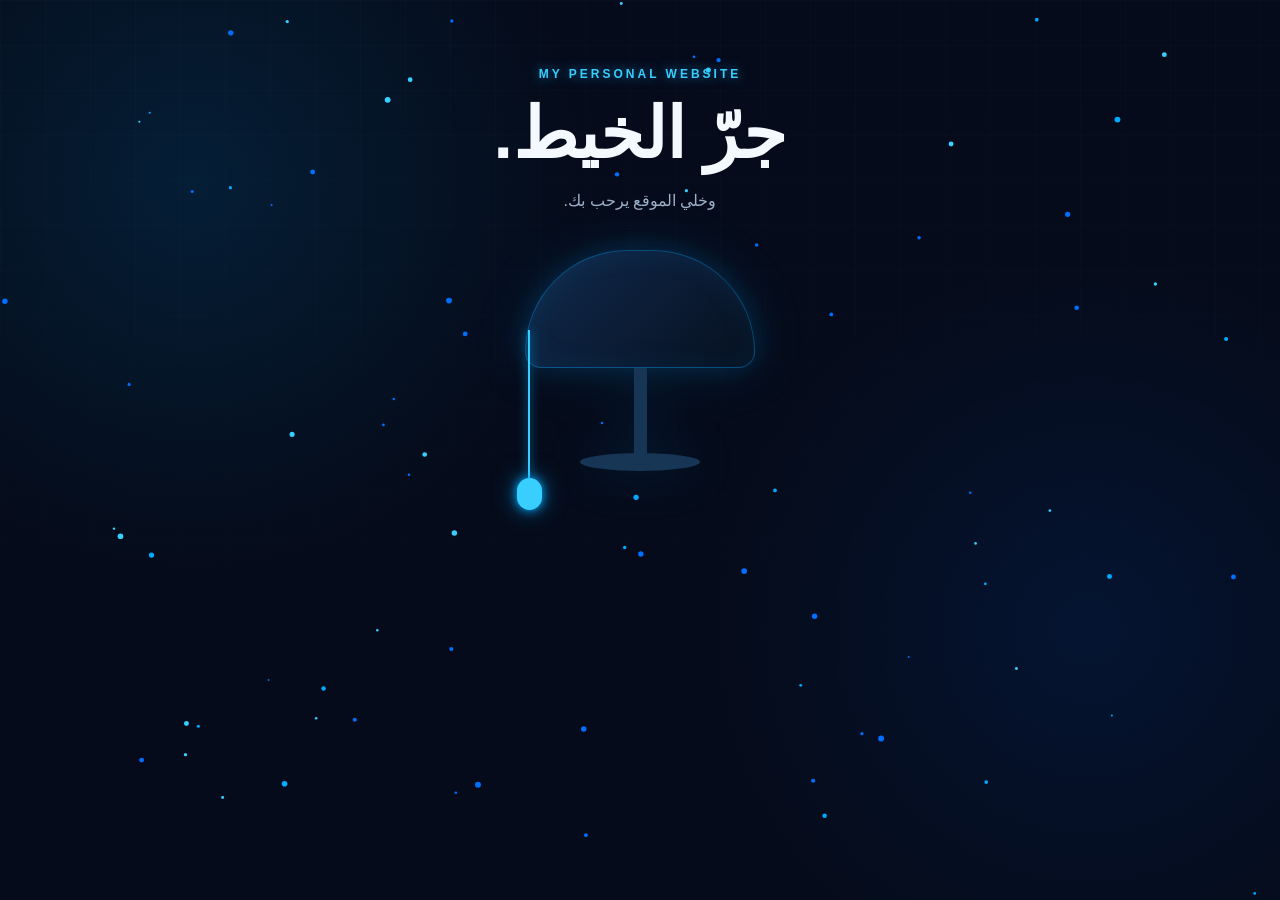
==== commit 62b46226: "Refactor CSS and add timeline section to index.html Updated styles for improved layout and added tim" ====
--- a/index.html
+++ b/index.html
@@ -4,216 +4,175 @@
   <meta charset="UTF-8">
   <meta name="viewport" content="width=device-width, initial-scale=1.0">
   <title>موقع Sohayb الشخصي</title>
-  
+
   <style>
-    /* =========================
-       NAVIGATION
-    ========================= */
-    .navbar {
-      position: sticky;
-      top: 15px;
-      z-index: 100;
-      width: min(850px, 95%);
-      margin: 0 auto 25px;
-      padding: 12px 18px;
-      display: flex;
-      justify-content: center;
-      gap: 10px;
-      flex-wrap: wrap;
-      border: 1px solid rgba(0, 170, 255, 0.25);
-      border-radius: 18px;
-      background: rgba(5, 15, 32, 0.65);
-      backdrop-filter: blur(15px);
-      -webkit-backdrop-filter: blur(15px);
-      box-shadow: 0 0 30px rgba(0, 170, 255, 0.08);
-    }
-    .navbar a {
-      padding: 10px 16px;
-      border-radius: 10px;
-      color: #9db0c7;
-      text-decoration: none;
-      font-weight: bold;
-      transition: 0.3s ease;
-    }
-    .navbar a:hover {
-      color: white;
-      background: rgba(0, 170, 255, 0.12);
-      box-shadow: 0 0 12px rgba(0, 170, 255, 0.35);
-      transform: translateY(-2px);
-    }
-    .back-top {
-      position: fixed;
-      bottom: 25px;
-      right: 25px;
-      width: 48px;
-      height: 48px;
-      display: none; /* مخفي فاللول */
-      place-items: center;
-      border-radius: 50%;
-      border: 1px solid rgba(0, 170, 255, 0.4);
-      background: rgba(5, 15, 32, 0.75);
-      color: #38cfff;
-      text-decoration: none;
-      font-size: 20px;
-      backdrop-filter: blur(10px);
-      box-shadow: 0 0 15px rgba(0, 170, 255, 0.25);
-      transition: 0.3s;
-      z-index: 999;
-    }
-    .back-top:hover {
-      transform: translateY(-5px);
-      background: #00aaff;
-      color: white;
-      box-shadow: 0 0 25px rgba(0, 170, 255, 0.7);
-    }
+    /* ========================= NAVIGATION ========================= */
+   .navbar {
+      position: sticky; top: 15px; z-index: 100; width: min(850px, 95%);
+      margin: 0 auto 25px; padding: 12px 18px; display: flex; justify-content: center;
+      gap: 10px; flex-wrap: wrap; border: 1px solid rgba(0, 170, 255, 0.25);
+      border-radius: 18px; background: rgba(5, 15, 32, 0.65); backdrop-filter: blur(15px);
+      -webkit-backdrop-filter: blur(15px); box-shadow: 0 0 30px rgba(0, 170, 255, 0.08);
+    }
+   .navbar a {
+      padding: 10px 16px; border-radius: 10px; color: #9db0c7; text-decoration: none;
+      font-weight: bold; transition: 0.3s ease;
+    }
+   .navbar a:hover {
+      color: white; background: rgba(0, 170, 255, 0.12); box-shadow: 0 0 12px rgba(0, 170, 255, 0.35); transform: translateY(-2px);
+    }
+   .back-top {
+      position: fixed; bottom: 25px; right: 25px; width: 48px; height: 48px; display: none;
+      place-items: center; border-radius: 50%; border: 1px solid rgba(0, 170, 255, 0.4);
+      background: rgba(5, 15, 32, 0.75); color: #38cfff; text-decoration: none; font-size: 20px;
+      backdrop-filter: blur(10px); box-shadow: 0 0 15px rgba(0, 170, 255, 0.25); transition: 0.3s; z-index: 999;
+    }
+   .back-top:hover { transform: translateY(-5px); background: #00aaff; color: white; box-shadow: 0 0 25px rgba(0, 170, 255, 0.7); }
 
     * { box-sizing: border-box; }
     :root {
-      --navy: #050b1a;
-      --navy-2: #081226;
-      --card: rgba(10, 24, 48, 0.58);
-      --blue: #00aaff;
-      --blue-light: #38cfff;
-      --text: #f4f9ff;
-      --muted: #9db0c7;
-      --border: rgba(0, 170, 255, 0.22);
+      --navy: #050b1a; --card: rgba(10, 24, 48, 0.58); --blue: #00aaff;
+      --blue-light: #38cfff; --text: #f4f9ff; --muted: #9db0c7; --border: rgba(0, 170, 255, 0.22);
     }
     html { scroll-behavior: smooth; }
     body {
-      margin: 0;
-      font-family: Arial, sans-serif;
+      margin: 0; font-family: Arial, sans-serif;
       background: radial-gradient(circle at 15% 20%, rgba(0, 170, 255, 0.12), transparent 30%), radial-gradient(circle at 85% 70%, rgba(0, 100, 255, 0.10), transparent 30%), var(--navy);
-      color: var(--text);
-      min-height: 100vh;
-      transition: background 1s ease;
-    }
+      color: var(--text); min-height: 100vh; transition: background 1s ease; overflow-x: hidden;
+    }
+    #particles { position: fixed; top: 0; left: 0; width: 100%; height: 100%; z-index: -1; pointer-events: none; }
     body::before {
-      content: "";
-      position: fixed;
-      inset: 0;
-      pointer-events: none;
+      content: ""; position: fixed; inset: 0; pointer-events: none; z-index: -1;
       background-image: linear-gradient(rgba(255,255,255,0.015) 1px, transparent 1px), linear-gradient(90deg, rgba(255,255,255,0.015) 1px, transparent 1px);
-      background-size: 45px 45px;
-      mask-image: linear-gradient(to bottom, black, transparent);
+      background-size: 45px 45px; mask-image: linear-gradient(to bottom, black, transparent);
     }
     button, input { font: inherit; }
 
     /* INTRO */
-    .intro-view { min-height: 100vh; padding: 55px 20px; overflow: hidden; text-align: center; position: relative; }
-    .intro-view.hidden { display: none; }
-    .eyebrow { color: var(--blue-light); font-size: 12px; font-weight: bold; letter-spacing: 3px; text-shadow: 0 0 12px rgba(0, 170, 255, 0.7); }
+   .intro-view { min-height: 100vh; padding: 55px 20px; overflow: hidden; text-align: center; position: relative; }
+   .intro-view.hidden { display: none; }
+   .eyebrow { color: var(--blue-light); font-size: 12px; font-weight: bold; letter-spacing: 3px; text-shadow: 0 0 12px rgba(0, 170, 255, 0.7); }
     h1 { margin: 12px 0 8px; font-size: clamp(42px, 7vw, 70px); }
-    .intro-text { color: var(--muted); }
-    .lamp-stage { width: min(430px, 100%); height: 470px; position: relative; margin: 20px auto 0; }
-    .lamp { width: 230px; position: absolute; top: 20px; left: 50%; z-index: 3; transform: translateX(-50%); filter: drop-shadow(0 0 25px rgba(0, 170, 255, 0.15)); }
-    .lamp-shade { height: 118px; border: 1px solid rgba(0, 170, 255, 0.35); border-radius: 115px 115px 18px 18px; background: linear-gradient(135deg, #102a4d, #07101f); box-shadow: inset 0 0 30px rgba(0, 170, 255, 0.08), 0 0 25px rgba(0, 170, 255, 0.12); transition: 0.5s; }
-    .lamp-neck { width: 13px; height: 86px; margin: auto; background: #173554; }
-    .lamp-base { width: 120px; height: 18px; margin: -1px auto; border-radius: 50%; background: #173554; }
-    .cord { width: 42px; height: 195px; position: absolute; top: 92px; left: calc(50% - 132px); z-index: 5; border: 0; background: transparent; cursor: pointer; }
-    .cord-line { display: block; width: 2px; height: 148px; margin: auto; background: var(--blue-light); box-shadow: 0 0 10px var(--blue); transition: 0.3s; }
-    .cord-handle { display: block; width: 25px; height: 32px; margin: auto; border-radius: 14px; background: var(--blue-light); box-shadow: 0 0 10px var(--blue), 0 0 25px rgba(0, 170, 255, 0.6); transition: 0.3s; }
-    .name-card { width: min(300px, 92%); position: absolute; top: 116px; left: 50%; z-index: 2; padding: 22px; border: 1px solid var(--border); border-radius: 20px; background: rgba(8, 20, 40, 0.72); backdrop-filter: blur(15px); -webkit-backdrop-filter: blur(15px); box-shadow: 0 0 35px rgba(0, 170, 255, 0.12); opacity: 0; pointer-events: none; transform: translateX(-50%) translateY(-110px); transition: 0.7s ease; }
-    .name-card.show { opacity: 1; pointer-events: auto; transform: translateX(-50%) translateY(155px); }
+   .intro-text { color: var(--muted); }
+   .lamp-stage { width: min(430px, 100%); height: 470px; position: relative; margin: 20px auto 0; }
+   .lamp { width: 230px; position: absolute; top: 20px; left: 50%; z-index: 3; transform: translateX(-50%); filter: drop-shadow(0 0 25px rgba(0, 170, 255, 0.15)); }
+   .lamp-shade { height: 118px; border: 1px solid rgba(0, 170, 255, 0.35); border-radius: 115px 115px 18px 18px; background: linear-gradient(135deg, #102a4d, #07101f); box-shadow: inset 0 0 30px rgba(0, 170, 255, 0.08), 0 0 25px rgba(0, 170, 255, 0.12); transition: 0.5s; }
+   .lamp-neck { width: 13px; height: 86px; margin: auto; background: #173554; }
+   .lamp-base { width: 120px; height: 18px; margin: -1px auto; border-radius: 50%; background: #173554; }
+   .cord { width: 42px; height: 195px; position: absolute; top: 92px; left: calc(50% - 132px); z-index: 5; border: 0; background: transparent; cursor: pointer; }
+   .cord-line { display: block; width: 2px; height: 148px; margin: auto; background: var(--blue-light); box-shadow: 0 0 10px var(--blue); transition: 0.3s; }
+   .cord-handle { display: block; width: 25px; height: 32px; margin: auto; border-radius: 14px; background: var(--blue-light); box-shadow: 0 0 10px var(--blue), 0 0 25px rgba(0, 170, 255, 0.6); transition: 0.3s; }
+   .name-card { width: min(300px, 92%); position: absolute; top: 116px; left: 50%; z-index: 2; padding: 22px; border: 1px solid var(--border); border-radius: 20px; background: rgba(8, 20, 40, 0.72); backdrop-filter: blur(15px); -webkit-backdrop-filter: blur(15px); box-shadow: 0 0 35px rgba(0, 170, 255, 0.12); opacity: 0; pointer-events: none; transform: translateX(-50%) translateY(-110px); transition: 0.7s ease; }
+   .name-card.show { opacity: 1; pointer-events: auto; transform: translateX(-50%) translateY(155px); }
     input { width: 100%; padding: 13px; border: 1px solid rgba(0, 170, 255, 0.35); border-radius: 12px; background: rgba(2, 8, 20, 0.75); color: white; text-align: center; outline: none; }
     input:focus { border-color: var(--blue); box-shadow: 0 0 15px rgba(0, 170, 255, 0.3); }
 
     /* BUTTONS */
-    .enter-button, .delivery-button, .theme-button {
+   .enter-button,.delivery-button,.theme-button {
       border: 0; border-radius: 12px; background: linear-gradient(135deg, var(--blue), #006eff); color: white; font-weight: bold; cursor: pointer;
       box-shadow: 0 0 10px rgba(0, 170, 255, 0.4), 0 0 30px rgba(0, 170, 255, 0.15); transition: 0.3s ease;
     }
-    .enter-button { width: 100%; margin-top: 10px; padding: 13px; }
-    .enter-button:hover, .delivery-button:hover, .theme-button:hover { transform: translateY(-3px); box-shadow: 0 0 15px rgba(0, 170, 255, 0.7), 0 0 35px rgba(0, 170, 255, 0.3); }
+   .enter-button { width: 100%; margin-top: 10px; padding: 13px; }
+   .enter-button:hover,.delivery-button:hover,.theme-button:hover { transform: translateY(-3px); box-shadow: 0 0 15px rgba(0, 170, 255, 0.7), 0 0 35px rgba(0, 170, 255, 0.3); }
 
     /* PORTFOLIO */
-    .portfolio-view { display: none; min-height: 100vh; padding: 35px 20px; place-items: center; }
-    .portfolio-view.show { display: grid; }
-    .profile-card { width: min(900px, 100%); padding: 42px 30px; border: 1px solid var(--border); border-radius: 28px; background: var(--card); backdrop-filter: blur(18px); -webkit-backdrop-filter: blur(18px); text-align: center; box-shadow: 0 25px 80px rgba(0, 0, 0, 0.35), 0 0 45px rgba(0, 170, 255, 0.06); }
-    .profile-photo, .photo-fallback { width: 142px; height: 142px; margin: auto; border: 4px solid var(--blue); border-radius: 50%; box-shadow: 0 0 15px rgba(0, 170, 255, 0.7), 0 0 40px rgba(0, 170, 255, 0.2); }
-    .profile-photo { display: block; object-fit: cover; }
-    .photo-fallback { display: none; place-items: center; background: #0b1830; color: var(--muted); font-size: 13px; }
-    .greeting { color: var(--blue-light); font-weight: bold; text-shadow: 0 0 12px rgba(0, 170, 255, 0.5); min-height: 25px; }
-    .profile-card h2 { font-size: 34px; margin: 10px 0; }
-    .hero-title { margin: 10px 0 5px; color: var(--blue-light); font-size: 20px; font-weight: bold; }
-    .hero-description, .bio { max-width: 600px; margin: 10px auto; color: var(--muted); line-height: 1.9; }
+   .portfolio-view { display: none; min-height: 100vh; padding: 35px 20px; place-items: center; }
+   .portfolio-view.show { display: grid; }
+   .profile-card { width: min(900px, 100%); padding: 42px 30px; border: 1px solid var(--border); border-radius: 28px; background: var(--card); backdrop-filter: blur(18px); -webkit-backdrop-filter: blur(18px); text-align: center; box-shadow: 0 25px 80px rgba(0, 0, 0, 0.35), 0 0 45px rgba(0, 170, 255, 0.06); }
+   .profile-photo,.photo-fallback { width: 142px; height: 142px; margin: auto; border: 4px solid var(--blue); border-radius: 50%; box-shadow: 0 0 15px rgba(0, 170, 255, 0.7), 0 0 40px rgba(0, 170, 255, 0.2); }
+   .profile-photo { display: block; object-fit: cover; }
+   .photo-fallback { display: none; place-items: center; background: #0b1830; color: var(--muted); font-size: 13px; }
+   .greeting { color: var(--blue-light); font-weight: bold; text-shadow: 0 0 12px rgba(0, 170, 255, 0.5); min-height: 25px; }
+   .profile-card h2 { font-size: 34px; margin: 10px 0; }
+   .hero-title { margin: 10px 0 5px; color: var(--blue-light); font-size: 20px; font-weight: bold; }
+   .hero-description,.bio { max-width: 600px; margin: 10px auto; color: var(--muted); line-height: 1.9; }
 
     /* HERO BUTTONS */
-    .hero-buttons { display: flex; justify-content: center; gap: 12px; margin-top: 20px; flex-wrap: wrap; }
-    .hero-button { padding: 12px 20px; border-radius: 12px; text-decoration: none; font-weight: bold; transition: 0.3s; }
-    .hero-button.primary { background: linear-gradient(135deg, var(--blue), #006eff); color: white; box-shadow: 0 0 20px rgba(0, 170, 255, 0.3); }
-    .hero-button.secondary { border: 1px solid var(--blue); color: var(--blue-light); background: rgba(0, 170, 255, 0.05); }
-    .hero-button:hover { transform: translateY(-3px); box-shadow: 0 0 25px rgba(0, 170, 255, 0.5); }
-    .cv-button { display: inline-block; margin-top: 15px; padding: 14px 19px; border-radius: 12px; background: rgba(0, 170, 255, 0.08); border: 1px solid var(--blue); color: var(--blue-light); text-decoration: none; font-weight: bold; transition: 0.3s; }
-    .cv-button:hover { background: var(--blue); color: white; box-shadow: 0 0 25px rgba(0, 170, 255, 0.5); }
+   .hero-buttons { display: flex; justify-content: center; gap: 12px; margin-top: 20px; flex-wrap: wrap; }
+   .hero-button { padding: 12px 20px; border-radius: 12px; text-decoration: none; font-weight: bold; transition: 0.3s; }
+   .hero-button.primary { background: linear-gradient(135deg, var(--blue), #006eff); color: white; box-shadow: 0 0 20px rgba(0, 170, 255, 0.3); }
+   .hero-button.secondary { border: 1px solid var(--blue); color: var(--blue-light); background: rgba(0, 170, 255, 0.05); }
+   .hero-button:hover { transform: translateY(-3px); box-shadow: 0 0 25px rgba(0, 170, 255, 0.5); }
+   .cv-button { display: inline-block; margin-top: 15px; padding: 14px 19px; border-radius: 12px; background: rgba(0, 170, 255, 0.08); border: 1px solid var(--blue); color: var(--blue-light); text-decoration: none; font-weight: bold; transition: 0.3s; }
+   .cv-button:hover { background: var(--blue); color: white; box-shadow: 0 0 25px rgba(0, 170, 255, 0.5); }
 
     /* STATS */
-    .stats { display: grid; grid-template-columns: repeat(3, 1fr); gap: 12px; max-width: 600px; margin: 25px auto; }
-    .stat-card, .skill-card, .project-card { border: 1px solid rgba(0, 170, 255, 0.15); background: rgba(12, 29, 55, 0.55); backdrop-filter: blur(10px); -webkit-backdrop-filter: blur(10px); transition: 0.3s ease; }
-    .stat-card { padding: 18px 10px; border-radius: 16px; }
-    .stat-card:hover, .skill-card:hover, .project-card:hover { transform: translateY(-5px); border-color: rgba(0, 170, 255, 0.5); box-shadow: 0 0 25px rgba(0, 170, 255, 0.12); }
-    .stat-card strong { display: block; color: var(--blue-light); font-size: 25px; text-shadow: 0 0 10px rgba(0, 170, 255, 0.5); }
-    .stat-card span { display: block; margin-top: 5px; color: var(--muted); font-size: 13px; }
+   .stats { display: grid; grid-template-columns: repeat(3, 1fr); gap: 12px; max-width: 600px; margin: 25px auto; }
+   .stat-card,.skill-card,.project-card,.timeline-content { border: 1px solid rgba(0, 170, 255, 0.15); background: rgba(12, 29, 55, 0.55); backdrop-filter: blur(10px); -webkit-backdrop-filter: blur(10px); transition: 0.3s ease; }
+   .stat-card { padding: 18px 10px; border-radius: 16px; }
+   .stat-card:hover,.skill-card:hover,.project-card:hover,.timeline-content:hover { transform: translateY(-5px); border-color: rgba(0, 170, 255, 0.5); box-shadow: 0 0 25px rgba(0, 170, 255, 0.12); }
+   .stat-card strong { display: block; color: var(--blue-light); font-size: 25px; text-shadow: 0 0 10px rgba(0, 170, 255, 0.5); }
+   .stat-card span { display: block; margin-top: 5px; color: var(--muted); font-size: 13px; }
 
     /* SECTIONS */
-    .skills-section, .contact-section, .projects-section { margin-top: 35px; padding-top: 25px; border-top: 1px solid rgba(0, 170, 255, 0.15); }
-    .section-label { margin: 0; color: var(--blue-light); font-size: 13px; font-weight: bold; letter-spacing: 1px; }
-    .contact-section h3, .projects-section h3, .skills-section h3 { margin: 10px 0 18px; font-size: 22px; }
+   .skills-section,.contact-section,.projects-section,.timeline-section { margin-top: 35px; padding-top: 25px; border-top: 1px solid rgba(0, 170, 255, 0.15); }
+   .section-label { margin: 0; color: var(--blue-light); font-size: 13px; font-weight: bold; letter-spacing: 1px; }
+   .contact-section h3,.projects-section h3,.skills-section h3,.timeline-section h3 { margin: 10px 0 18px; font-size: 22px; }
 
     /* SKILLS */
-    .skills-grid { display: grid; grid-template-columns: repeat(3, 1fr); gap: 12px; }
-    .skill-card { padding: 20px 15px; border-radius: 16px; text-align: center; }
-    .skill-card span, .project-card span { color: var(--blue-light); font-weight: bold; }
-    .skill-card span { font-size: 18px; text-shadow: 0 0 10px rgba(0, 170, 255, 0.4); }
-    .skill-card p, .project-card p { margin: 8px 0 0; color: var(--muted); line-height: 1.6; font-size: 13px; }
+   .skills-grid { display: grid; grid-template-columns: repeat(3, 1fr); gap: 12px; }
+   .skill-card { padding: 20px 15px; border-radius: 16px; text-align: center; }
+   .skill-card span,.project-card span { color: var(--blue-light); font-weight: bold; }
+   .skill-card span { font-size: 18px; text-shadow: 0 0 10px rgba(0, 170, 255, 0.4); }
+   .skill-card p,.project-card p { margin: 8px 0 0; color: var(--muted); line-height: 1.6; font-size: 13px; }
+
+    /* TIMELINE */
+   .timeline { position: relative; max-width: 700px; margin: 40px auto; }
+   .timeline::after { content: ''; position: absolute; width: 3px; background: var(--blue); top: 0; bottom: 0; left: 50%; margin-left: -1.5px; box-shadow: 0 0 20px var(--blue); }
+   .timeline-item { padding: 10px 40px; position: relative; width: 50%; }
+   .timeline-item:nth-child(odd) { left: 0; text-align: right; }
+   .timeline-item:nth-child(even) { left: 50%; text-align: left; }
+   .timeline-dot { position: absolute; width: 20px; height: 20px; right: -10px; background: var(--blue); border: 4px solid var(--navy); top: 15px; border-radius: 50%; z-index: 1; box-shadow: 0 0 20px var(--blue); }
+   .timeline-item:nth-child(even).timeline-dot { left: -10px; right: auto; }
+   .timeline-content { padding: 20px; border-radius: 16px; }
+   .timeline-date { color: var(--blue-light); font-weight: bold; font-size: 13px; }
+   .timeline-content h4 { margin: 8px 0; color: var(--text); }
+   .timeline-content p { margin: 0; color: var(--muted); font-size: 14px; }
 
     /* CONTACT */
-    .contact-links { display: flex; justify-content: center; gap: 15px; flex-wrap: wrap; }
-    .contact-link { width: 150px; display: flex; align-items: center; justify-content: center; gap: 8px; padding: 12px; border-radius: 12px; color: white; text-decoration: none; transition: 0.3s; }
-    .contact-link:hover { transform: translateY(-4px); }
-    .contact-icon { width: 28px; height: 28px; display: grid; place-items: center; border-radius: 50%; background: white; }
-    .email { background: #087cf0; box-shadow: 0 0 20px rgba(0, 124, 240, 0.25); }
-    .email .contact-icon { color: #087cf0; }
-    .whatsapp { background: #16a34a; box-shadow: 0 0 20px rgba(22, 163, 74, 0.2); }
-    .whatsapp .contact-icon { color: #16a34a; }
+   .contact-links { display: flex; justify-content: center; gap: 15px; flex-wrap: wrap; }
+   .contact-link { width: 150px; display: flex; align-items: center; justify-content: center; gap: 8px; padding: 12px; border-radius: 12px; color: white; text-decoration: none; transition: 0.3s; }
+   .contact-link:hover { transform: translateY(-4px); }
+   .contact-icon { width: 28px; height: 28px; display: grid; place-items: center; border-radius: 50%; background: white; }
+   .email { background: #087cf0; box-shadow: 0 0 20px rgba(0, 124, 240, 0.25); }
+   .email.contact-icon { color: #087cf0; }
+   .whatsapp { background: #16a34a; box-shadow: 0 0 20px rgba(22, 163, 74, 0.2); }
+   .whatsapp.contact-icon { color: #16a34a; }
 
     /* PROJECTS */
-    .projects-grid { display: grid; grid-template-columns: 1fr 1fr; gap: 12px; }
-    .project-card { padding: 18px; border-radius: 16px; color: var(--text); text-align: right; text-decoration: none; }
-    .project-card h4 { margin: 9px 0; }
+   .projects-grid { display: grid; grid-template-columns: 1fr 1fr; gap: 12px; }
+   .project-card { padding: 18px; border-radius: 16px; color: var(--text); text-align: right; text-decoration: none; }
+   .project-card h4 { margin: 9px 0; }
 
     /* DELIVERY */
-    .delivery-demo { margin-top: 25px; padding-top: 20px; border-top: 1px solid rgba(0, 170, 255, 0.15); overflow: hidden; }
-    .delivery-button { padding: 12px 18px; }
-    .delivery-truck { margin-top: 25px; font-size: 45px; transform: translateX(120%); opacity: 0; }
-    .delivery-truck.go { animation: truckMove 3s ease forwards; }
+   .delivery-demo { margin-top: 25px; padding-top: 20px; border-top: 1px solid rgba(0, 170, 255, 0.15); overflow: hidden; }
+   .delivery-button { padding: 12px 18px; }
+   .delivery-truck { margin-top: 25px; font-size: 45px; transform: translateX(120%); opacity: 0; }
+   .delivery-truck.go { animation: truckMove 3s ease forwards; }
     #deliveryMessage { color: var(--blue-light); font-weight: bold; }
     @keyframes truckMove { 0% { transform: translateX(120%); opacity: 0; } 20% { opacity: 1; } 80% { opacity: 1; } 100% { transform: translateX(-120%); opacity: 0; } }
 
     /* THEME BUTTON */
-    .theme-button { margin-bottom: 20px; padding: 10px 16px; }
-
-    /* WOW EFFECTS */
-    .profile-card, .name-card, .skill-card, .project-card, .stat-card {
-      background: rgba(10, 22, 42, 0.65) !important; border: 1px solid rgba(0, 140, 255, 0.25);
-      backdrop-filter: blur(14px); -webkit-backdrop-filter: blur(14px);
-    }
-    .greeting, .section-label, .hero-title, .project-card span, .skill-card span, .stat-card strong { color: #00aaff !important; }
-    .profile-photo, .photo-fallback { border-color: #008cff !important; box-shadow: 0 0 15px rgba(0, 140, 255, 0.6), 0 0 40px rgba(0, 110, 255, 0.2); }
-    .lamp-shade { border-color: #008cff !important; }
+   .theme-button { margin-bottom: 20px; padding: 10px 16px; }
     ::selection { background: #008cff; color: white; }
 
     /* MOBILE */
     @media (max-width: 600px) {
-      .profile-card { padding: 30px 18px; }
-      .skills-grid, .projects-grid, .stats { grid-template-columns: 1fr; }
-      .contact-links { flex-direction: column; align-items: center; }
-      .contact-link { width: min(280px, 100%); }
-      .theme-button, .delivery-button { width: 100%; }
-      .profile-card h2 { font-size: 28px; }
+     .profile-card { padding: 30px 18px; }
+     .skills-grid,.projects-grid,.stats { grid-template-columns: 1fr; }
+     .contact-links { flex-direction: column; align-items: center; }
+     .contact-link { width: min(280px, 100%); }
+     .theme-button,.delivery-button { width: 100%; }
+     .profile-card h2 { font-size: 28px; }
+     .timeline::after { left: 31px; }
+     .timeline-item { width: 100%; padding-left: 70px; padding-right: 25px; text-align: left!important; }
+     .timeline-item:nth-child(even) { left: 0%; }
+     .timeline-dot { left: 21px!important; right: auto!important; }
     }
   </style>
 </head>
 <body>
+  <canvas id="particles"></canvas>
   <main>
     <!-- INTRO -->
     <section class="intro-view" id="introView">
@@ -243,6 +202,7 @@
       <nav class="navbar">
         <a href="#">🏠 الرئيسية</a>
         <a href="#skills">💻 المهارات</a>
+        <a href="#timeline">📚 الرحلة</a>
         <a href="#projects">🚀 المشاريع</a>
         <a href="#contact">📩 تواصل معي</a>
       </nav>
@@ -259,8 +219,7 @@
           <a href="cv.pdf" target="_blank" class="hero-button secondary">📄 شوف CV</a>
         </div>
         <p class="bio">هاد الموقع هو أول مشروع شخصي ديالي. مرحباً بالجميع.</p>
-        
-        <!-- STATS -->
+
         <div class="stats">
           <div class="stat-card"><strong data-target="4">0</strong><span>مشاريع</span></div>
           <div class="stat-card"><strong data-target="3">0</strong><span>مهارات</span></div>
@@ -269,7 +228,6 @@
 
         <a class="cv-button" href="cv.pdf" target="_blank">📄 شوف السيرة الذاتية ديالي</a>
 
-        <!-- SKILLS -->
         <section class="skills-section" id="skills">
           <p class="section-label">المهارات ديالي</p>
           <h3>حوايج كنحاول نطور فيهم.</h3>
@@ -280,7 +238,37 @@
           </div>
         </section>
 
-        <!-- CONTACT -->
+        <section class="timeline-section" id="timeline">
+          <p class="section-label">رحلة التعلم ديالي</p>
+          <h3>من الصفر حتى لهنا</h3>
+          <div class="timeline">
+            <div class="timeline-item">
+              <div class="timeline-dot"></div>
+              <div class="timeline-content">
+                <span class="timeline-date">غشت 2025</span>
+                <h4>بديت HTML & CSS</h4>
+                <p>أول موقع ستاتيكي + تعلمت Flexbox و Grid</p>
+              </div>
+            </div>
+            <div class="timeline-item">
+              <div class="timeline-dot"></div>
+              <div class="timeline-content">
+                <span class="timeline-date">شتنبر 2025</span>
+                <h4>دخلت لـ JavaScript</h4>
+                <p>صايبت آلة حاسبة + لعبة + Dark Mode</p>
+              </div>
+            </div>
+            <div class="timeline-item">
+              <div class="timeline-dot"></div>
+              <div class="timeline-content">
+                <span class="timeline-date">دابا</span>
+                <h4>هاد الموقع الشخصي</h4>
+                <p>Glass Effect + Animations + Particles</p>
+              </div>
+            </div>
+          </div>
+        </section>
+
         <section class="contact-section" id="contact">
           <p class="section-label">تواصل معي</p>
           <h3>عندك سؤال؟ مرحبا بك.</h3>
@@ -290,14 +278,12 @@
           </div>
         </section>
 
-        <!-- DELIVERY -->
         <div class="delivery-demo">
           <button class="delivery-button" onclick="startDelivery()">🚚 جرّب الأنيميشن</button>
           <div class="delivery-truck" id="deliveryTruck">🚚</div>
           <p id="deliveryMessage"></p>
         </div>
 
-        <!-- PROJECTS -->
         <section class="projects-section" id="projects">
           <p class="section-label">مشاريعي</p>
           <h3>حوايج كنخدم عليهم.</h3>
@@ -317,33 +303,26 @@
     function toggleTheme() {
       document.body.classList.toggle("dark-mode");
       const button = document.querySelector(".theme-button");
-      button.textContent = document.body.classList.contains("dark-mode") ? "☀️ الوضع العادي" : "🌙 الوضع الليلي";
-    }
-
+      button.textContent = document.body.classList.contains("dark-mode")? "☀️ الوضع العادي" : "🌙 الوضع الليلي";
+    }
     function startDelivery() {
       const truck = document.getElementById("deliveryTruck");
       const message = document.getElementById("deliveryMessage");
-      truck.classList.remove("go");
-      void truck.offsetWidth;
-      truck.classList.add("go");
+      truck.classList.remove("go"); void truck.offsetWidth; truck.classList.add("go");
       message.textContent = "🚚 الشاحنة فطريقها!";
     }
-
     function pullCord() {
       document.getElementById("nameCard").classList.add("show");
-      // تأثير الضو + الخيط كينزل
       document.querySelector(".lamp-shade").style.boxShadow = "0 0 80px 30px rgba(0, 170, 255, 0.7)";
       document.querySelector(".cord-handle").style.transform = "translateY(10px)";
       document.body.style.background = "radial-gradient(circle at center, rgba(0, 110, 255, 0.12), transparent 45%), #f0f8ff";
     }
-
     function typeWriter(text, i = 0) {
       if (i < text.length) {
         document.getElementById("greeting").innerHTML += text.charAt(i);
         setTimeout(() => typeWriter(text, i + 1), 50);
       }
     }
-
     function enterSite(event) {
       event.preventDefault();
       const name = document.getElementById("visitorName").value.trim();
@@ -351,56 +330,62 @@
       typeWriter("أهلاً " + name + "، مرحباً بك فموقعي ✦");
       document.getElementById("introView").classList.add("hidden");
       document.getElementById("portfolioView").classList.add("show");
-      startCounter(); // بدا العداد
-    }
-
+      startCounter();
+    }
     function showPhotoFallback() {
       document.querySelector(".profile-photo").style.display = "none";
       document.getElementById("photoFallback").style.display = "grid";
     }
-
-    // عداد الأرقام
     function startCounter() {
       const counters = document.querySelectorAll('.stat-card strong');
       counters.forEach(counter => {
-        const target = +counter.getAttribute('data-target');
-        let count = 0;
-        const speed = 200 / target;
-        const updateCount = () => {
-          if(count < target) {
-            count++;
-            counter.innerText = count;
-            setTimeout(updateCount, speed);
-          }
-        }
+        const target = +counter.getAttribute('data-target'); let count = 0; const speed = 200 / target;
+        const updateCount = () => { if(count < target) { count++; counter.innerText = count; setTimeout(updateCount, speed); } }
         updateCount();
       });
     }
-
-    // زر الرجوع للفوق
     window.addEventListener('scroll', () => {
       const backTop = document.querySelector('.back-top');
-      if (window.scrollY > 300) {
-        backTop.style.display = 'grid';
-      } else {
-        backTop.style.display = 'none';
-      }
+      if (window.scrollY > 300) { backTop.style.display = 'grid'; } else { backTop.style.display = 'none'; }
     });
-
-    /* WOW EFFECT */
     document.addEventListener("mousemove", function(e) {
-      const cards = document.querySelectorAll(".skill-card, .project-card, .stat-card");
+      const cards = document.querySelectorAll(".skill-card,.project-card,.stat-card,.timeline-content");
       cards.forEach(card => {
-        const rect = card.getBoundingClientRect();
-        const x = e.clientX - rect.left;
-        const y = e.clientY - rect.top;
+        const rect = card.getBoundingClientRect(); const x = e.clientX - rect.left; const y = e.clientY - rect.top;
         if (x >= 0 && x <= rect.width && y >= 0 && y <= rect.height) {
           card.style.boxShadow = "0 0 25px rgba(0,140,255,0.35)";
-        } else {
-          card.style.boxShadow = "";
-        }
+        } else { card.style.boxShadow = ""; }
       });
     });
+
+    // PARTICLES EFFECT
+    const canvas = document.getElementById('particles');
+    const ctx = canvas.getContext('2d');
+    canvas.width = window.innerWidth; canvas.height = window.innerHeight;
+    let particlesArray = []; const colors = ['#00aaff', '#38cfff', '#006eff'];
+    class Particle {
+      constructor() {
+        this.x = Math.random() * canvas.width; this.y = Math.random() * canvas.height;
+        this.size = Math.random() * 2 + 1; this.speedX = Math.random() * 0.5 - 0.25; this.speedY = Math.random() * 0.5 - 0.25;
+        this.color = colors[Math.floor(Math.random() * colors.length)];
+      }
+      update() {
+        this.x += this.speedX; this.y += this.speedY;
+        if (this.x < 0 || this.x > canvas.width) this.speedX *= -1;
+        if (this.y < 0 || this.y > canvas.height) this.speedY *= -1;
+      }
+      draw() {
+        ctx.fillStyle = this.color; ctx.beginPath(); ctx.arc(this.x, this.y, this.size, 0, Math.PI * 2); ctx.fill();
+      }
+    }
+    function init() { particlesArray = []; for (let i = 0; i < 80; i++) particlesArray.push(new Particle()); }
+    function animate() {
+      ctx.clearRect(0, 0, canvas.width, canvas.height);
+      for (let i = 0; i < particlesArray.length; i++) { particlesArray[i].update(); particlesArray[i].draw(); }
+      requestAnimationFrame(animate);
+    }
+    init(); animate();
+    window.addEventListener('resize', () => { canvas.width = window.innerWidth; canvas.height = window.innerHeight; init(); });
   </script>
 </body>
 </html>
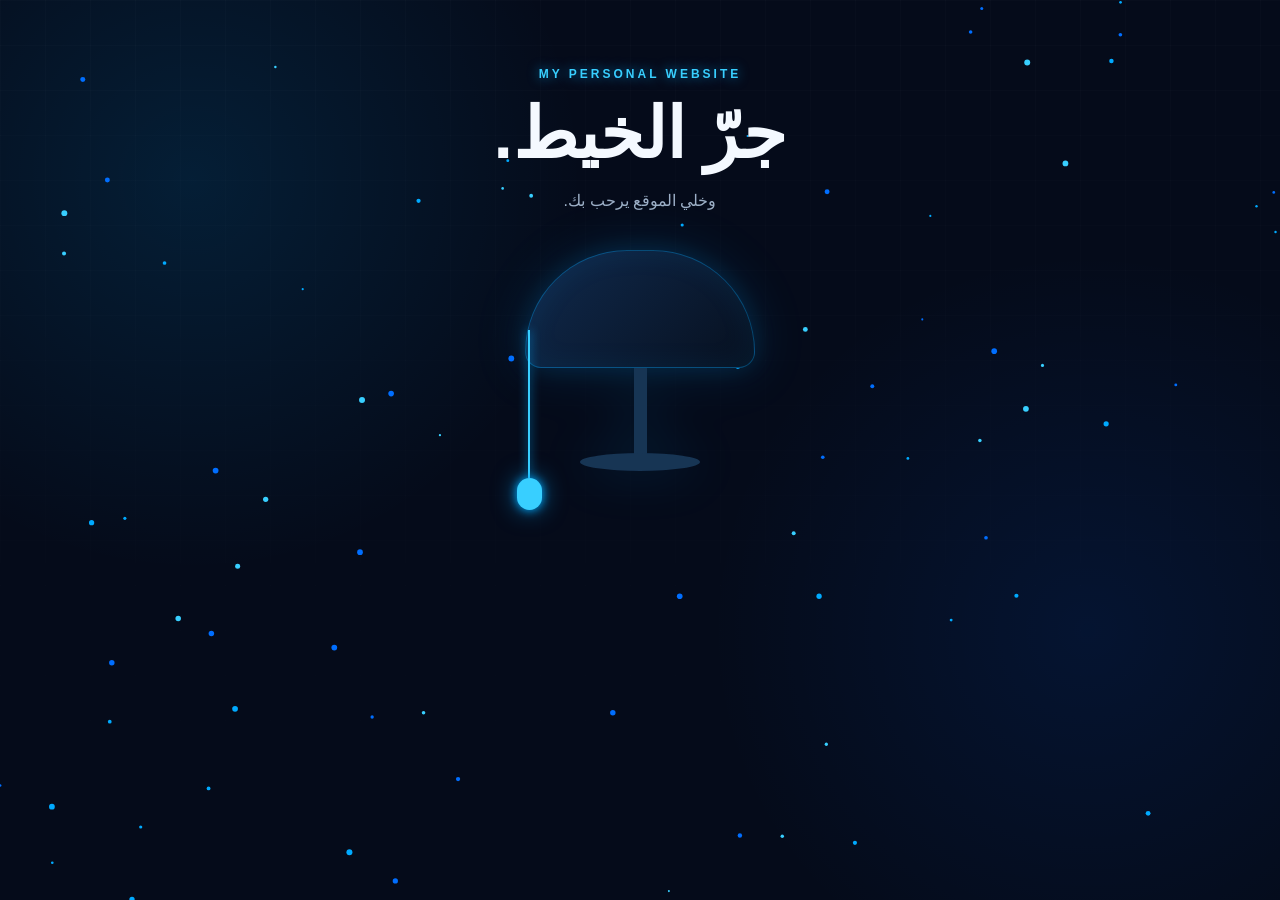
==== commit dc054638: "Enhance styles and add contact form Updated CSS styles for navigation, buttons, and sections. Added " ====
--- a/index.html
+++ b/index.html
@@ -7,27 +7,27 @@
 
   <style>
     /* ========================= NAVIGATION ========================= */
-   .navbar {
+  .navbar {
       position: sticky; top: 15px; z-index: 100; width: min(850px, 95%);
       margin: 0 auto 25px; padding: 12px 18px; display: flex; justify-content: center;
       gap: 10px; flex-wrap: wrap; border: 1px solid rgba(0, 170, 255, 0.25);
       border-radius: 18px; background: rgba(5, 15, 32, 0.65); backdrop-filter: blur(15px);
       -webkit-backdrop-filter: blur(15px); box-shadow: 0 0 30px rgba(0, 170, 255, 0.08);
     }
-   .navbar a {
+  .navbar a {
       padding: 10px 16px; border-radius: 10px; color: #9db0c7; text-decoration: none;
       font-weight: bold; transition: 0.3s ease;
     }
-   .navbar a:hover {
+  .navbar a:hover {
       color: white; background: rgba(0, 170, 255, 0.12); box-shadow: 0 0 12px rgba(0, 170, 255, 0.35); transform: translateY(-2px);
     }
-   .back-top {
+  .back-top {
       position: fixed; bottom: 25px; right: 25px; width: 48px; height: 48px; display: none;
       place-items: center; border-radius: 50%; border: 1px solid rgba(0, 170, 255, 0.4);
       background: rgba(5, 15, 32, 0.75); color: #38cfff; text-decoration: none; font-size: 20px;
       backdrop-filter: blur(10px); box-shadow: 0 0 15px rgba(0, 170, 255, 0.25); transition: 0.3s; z-index: 999;
     }
-   .back-top:hover { transform: translateY(-5px); background: #00aaff; color: white; box-shadow: 0 0 25px rgba(0, 170, 255, 0.7); }
+  .back-top:hover { transform: translateY(-5px); background: #00aaff; color: white; box-shadow: 0 0 25px rgba(0, 170, 255, 0.7); }
 
     * { box-sizing: border-box; }
     :root {
@@ -46,128 +46,137 @@
       background-image: linear-gradient(rgba(255,255,255,0.015) 1px, transparent 1px), linear-gradient(90deg, rgba(255,255,255,0.015) 1px, transparent 1px);
       background-size: 45px 45px; mask-image: linear-gradient(to bottom, black, transparent);
     }
-    button, input { font: inherit; }
+    button, input, textarea { font: inherit; }
 
     /* INTRO */
-   .intro-view { min-height: 100vh; padding: 55px 20px; overflow: hidden; text-align: center; position: relative; }
-   .intro-view.hidden { display: none; }
-   .eyebrow { color: var(--blue-light); font-size: 12px; font-weight: bold; letter-spacing: 3px; text-shadow: 0 0 12px rgba(0, 170, 255, 0.7); }
+  .intro-view { min-height: 100vh; padding: 55px 20px; overflow: hidden; text-align: center; position: relative; }
+  .intro-view.hidden { display: none; }
+  .eyebrow { color: var(--blue-light); font-size: 12px; font-weight: bold; letter-spacing: 3px; text-shadow: 0 0 12px rgba(0, 170, 255, 0.7); }
     h1 { margin: 12px 0 8px; font-size: clamp(42px, 7vw, 70px); }
-   .intro-text { color: var(--muted); }
-   .lamp-stage { width: min(430px, 100%); height: 470px; position: relative; margin: 20px auto 0; }
-   .lamp { width: 230px; position: absolute; top: 20px; left: 50%; z-index: 3; transform: translateX(-50%); filter: drop-shadow(0 0 25px rgba(0, 170, 255, 0.15)); }
-   .lamp-shade { height: 118px; border: 1px solid rgba(0, 170, 255, 0.35); border-radius: 115px 115px 18px 18px; background: linear-gradient(135deg, #102a4d, #07101f); box-shadow: inset 0 0 30px rgba(0, 170, 255, 0.08), 0 0 25px rgba(0, 170, 255, 0.12); transition: 0.5s; }
-   .lamp-neck { width: 13px; height: 86px; margin: auto; background: #173554; }
-   .lamp-base { width: 120px; height: 18px; margin: -1px auto; border-radius: 50%; background: #173554; }
-   .cord { width: 42px; height: 195px; position: absolute; top: 92px; left: calc(50% - 132px); z-index: 5; border: 0; background: transparent; cursor: pointer; }
-   .cord-line { display: block; width: 2px; height: 148px; margin: auto; background: var(--blue-light); box-shadow: 0 0 10px var(--blue); transition: 0.3s; }
-   .cord-handle { display: block; width: 25px; height: 32px; margin: auto; border-radius: 14px; background: var(--blue-light); box-shadow: 0 0 10px var(--blue), 0 0 25px rgba(0, 170, 255, 0.6); transition: 0.3s; }
-   .name-card { width: min(300px, 92%); position: absolute; top: 116px; left: 50%; z-index: 2; padding: 22px; border: 1px solid var(--border); border-radius: 20px; background: rgba(8, 20, 40, 0.72); backdrop-filter: blur(15px); -webkit-backdrop-filter: blur(15px); box-shadow: 0 0 35px rgba(0, 170, 255, 0.12); opacity: 0; pointer-events: none; transform: translateX(-50%) translateY(-110px); transition: 0.7s ease; }
-   .name-card.show { opacity: 1; pointer-events: auto; transform: translateX(-50%) translateY(155px); }
+  .intro-text { color: var(--muted); }
+  .lamp-stage { width: min(430px, 100%); height: 470px; position: relative; margin: 20px auto 0; }
+  .lamp { width: 230px; position: absolute; top: 20px; left: 50%; z-index: 3; transform: translateX(-50%); filter: drop-shadow(0 0 25px rgba(0, 170, 255, 0.15)); }
+  .lamp-shade { height: 118px; border: 1px solid rgba(0, 170, 255, 0.35); border-radius: 115px 115px 18px 18px; background: linear-gradient(135deg, #102a4d, #07101f); box-shadow: inset 0 0 30px rgba(0, 170, 255, 0.08), 0 0 25px rgba(0, 170, 255, 0.12); transition: 0.5s; }
+  .lamp-neck { width: 13px; height: 86px; margin: auto; background: #173554; }
+  .lamp-base { width: 120px; height: 18px; margin: -1px auto; border-radius: 50%; background: #173554; }
+  .cord { width: 42px; height: 195px; position: absolute; top: 92px; left: calc(50% - 132px); z-index: 5; border: 0; background: transparent; cursor: pointer; }
+  .cord-line { display: block; width: 2px; height: 148px; margin: auto; background: var(--blue-light); box-shadow: 0 0 10px var(--blue); transition: 0.3s; }
+  .cord-handle { display: block; width: 25px; height: 32px; margin: auto; border-radius: 14px; background: var(--blue-light); box-shadow: 0 0 10px var(--blue), 0 0 25px rgba(0, 170, 255, 0.6); transition: 0.3s; }
+  .name-card { width: min(300px, 92%); position: absolute; top: 116px; left: 50%; z-index: 2; padding: 22px; border: 1px solid var(--border); border-radius: 20px; background: rgba(8, 20, 40, 0.72); backdrop-filter: blur(15px); -webkit-backdrop-filter: blur(15px); box-shadow: 0 0 35px rgba(0, 170, 255, 0.12); opacity: 0; pointer-events: none; transform: translateX(-50%) translateY(-110px); transition: 0.7s ease; }
+  .name-card.show { opacity: 1; pointer-events: auto; transform: translateX(-50%) translateY(155px); }
     input { width: 100%; padding: 13px; border: 1px solid rgba(0, 170, 255, 0.35); border-radius: 12px; background: rgba(2, 8, 20, 0.75); color: white; text-align: center; outline: none; }
     input:focus { border-color: var(--blue); box-shadow: 0 0 15px rgba(0, 170, 255, 0.3); }
 
     /* BUTTONS */
-   .enter-button,.delivery-button,.theme-button {
+  .enter-button,.delivery-button,.theme-button {
       border: 0; border-radius: 12px; background: linear-gradient(135deg, var(--blue), #006eff); color: white; font-weight: bold; cursor: pointer;
       box-shadow: 0 0 10px rgba(0, 170, 255, 0.4), 0 0 30px rgba(0, 170, 255, 0.15); transition: 0.3s ease;
     }
-   .enter-button { width: 100%; margin-top: 10px; padding: 13px; }
-   .enter-button:hover,.delivery-button:hover,.theme-button:hover { transform: translateY(-3px); box-shadow: 0 0 15px rgba(0, 170, 255, 0.7), 0 0 35px rgba(0, 170, 255, 0.3); }
+  .enter-button { width: 100%; margin-top: 10px; padding: 13px; }
+  .enter-button:hover,.delivery-button:hover,.theme-button:hover { transform: translateY(-3px); box-shadow: 0 0 15px rgba(0, 170, 255, 0.7), 0 0 35px rgba(0, 170, 255, 0.3); }
 
     /* PORTFOLIO */
-   .portfolio-view { display: none; min-height: 100vh; padding: 35px 20px; place-items: center; }
-   .portfolio-view.show { display: grid; }
-   .profile-card { width: min(900px, 100%); padding: 42px 30px; border: 1px solid var(--border); border-radius: 28px; background: var(--card); backdrop-filter: blur(18px); -webkit-backdrop-filter: blur(18px); text-align: center; box-shadow: 0 25px 80px rgba(0, 0, 0, 0.35), 0 0 45px rgba(0, 170, 255, 0.06); }
-   .profile-photo,.photo-fallback { width: 142px; height: 142px; margin: auto; border: 4px solid var(--blue); border-radius: 50%; box-shadow: 0 0 15px rgba(0, 170, 255, 0.7), 0 0 40px rgba(0, 170, 255, 0.2); }
-   .profile-photo { display: block; object-fit: cover; }
-   .photo-fallback { display: none; place-items: center; background: #0b1830; color: var(--muted); font-size: 13px; }
-   .greeting { color: var(--blue-light); font-weight: bold; text-shadow: 0 0 12px rgba(0, 170, 255, 0.5); min-height: 25px; }
-   .profile-card h2 { font-size: 34px; margin: 10px 0; }
-   .hero-title { margin: 10px 0 5px; color: var(--blue-light); font-size: 20px; font-weight: bold; }
-   .hero-description,.bio { max-width: 600px; margin: 10px auto; color: var(--muted); line-height: 1.9; }
+  .portfolio-view { display: none; min-height: 100vh; padding: 35px 20px; place-items: center; }
+  .portfolio-view.show { display: grid; }
+  .profile-card { width: min(900px, 100%); padding: 42px 30px; border: 1px solid var(--border); border-radius: 28px; background: var(--card); backdrop-filter: blur(18px); -webkit-backdrop-filter: blur(18px); text-align: center; box-shadow: 0 25px 80px rgba(0, 0, 0, 0.35), 0 0 45px rgba(0, 170, 255, 0.06); }
+  .profile-photo,.photo-fallback { width: 142px; height: 142px; margin: auto; border: 4px solid var(--blue); border-radius: 50%; box-shadow: 0 0 15px rgba(0, 170, 255, 0.7), 0 0 40px rgba(0, 170, 255, 0.2); }
+  .profile-photo { display: block; object-fit: cover; }
+  .photo-fallback { display: none; place-items: center; background: #0b1830; color: var(--muted); font-size: 13px; }
+  .greeting { color: var(--blue-light); font-weight: bold; text-shadow: 0 0 12px rgba(0, 170, 255, 0.5); min-height: 25px; }
+  .profile-card h2 { font-size: 34px; margin: 10px 0; }
+  .hero-title { margin: 10px 0 5px; color: var(--blue-light); font-size: 20px; font-weight: bold; }
+  .hero-description,.bio { max-width: 600px; margin: 10px auto; color: var(--muted); line-height: 1.9; }
 
     /* HERO BUTTONS */
-   .hero-buttons { display: flex; justify-content: center; gap: 12px; margin-top: 20px; flex-wrap: wrap; }
-   .hero-button { padding: 12px 20px; border-radius: 12px; text-decoration: none; font-weight: bold; transition: 0.3s; }
-   .hero-button.primary { background: linear-gradient(135deg, var(--blue), #006eff); color: white; box-shadow: 0 0 20px rgba(0, 170, 255, 0.3); }
-   .hero-button.secondary { border: 1px solid var(--blue); color: var(--blue-light); background: rgba(0, 170, 255, 0.05); }
-   .hero-button:hover { transform: translateY(-3px); box-shadow: 0 0 25px rgba(0, 170, 255, 0.5); }
-   .cv-button { display: inline-block; margin-top: 15px; padding: 14px 19px; border-radius: 12px; background: rgba(0, 170, 255, 0.08); border: 1px solid var(--blue); color: var(--blue-light); text-decoration: none; font-weight: bold; transition: 0.3s; }
-   .cv-button:hover { background: var(--blue); color: white; box-shadow: 0 0 25px rgba(0, 170, 255, 0.5); }
+  .hero-buttons { display: flex; justify-content: center; gap: 12px; margin-top: 20px; flex-wrap: wrap; }
+  .hero-button { padding: 12px 20px; border-radius: 12px; text-decoration: none; font-weight: bold; transition: 0.3s; }
+  .hero-button.primary { background: linear-gradient(135deg, var(--blue), #006eff); color: white; box-shadow: 0 0 20px rgba(0, 170, 255, 0.3); }
+  .hero-button.secondary { border: 1px solid var(--blue); color: var(--blue-light); background: rgba(0, 170, 255, 0.05); }
+  .hero-button:hover { transform: translateY(-3px); box-shadow: 0 0 25px rgba(0, 170, 255, 0.5); }
+  .cv-button { display: inline-block; margin-top: 15px; padding: 14px 19px; border-radius: 12px; background: rgba(0, 170, 255, 0.08); border: 1px solid var(--blue); color: var(--blue-light); text-decoration: none; font-weight: bold; transition: 0.3s; }
+  .cv-button:hover { background: var(--blue); color: white; box-shadow: 0 0 25px rgba(0, 170, 255, 0.5); }
 
     /* STATS */
-   .stats { display: grid; grid-template-columns: repeat(3, 1fr); gap: 12px; max-width: 600px; margin: 25px auto; }
-   .stat-card,.skill-card,.project-card,.timeline-content { border: 1px solid rgba(0, 170, 255, 0.15); background: rgba(12, 29, 55, 0.55); backdrop-filter: blur(10px); -webkit-backdrop-filter: blur(10px); transition: 0.3s ease; }
-   .stat-card { padding: 18px 10px; border-radius: 16px; }
-   .stat-card:hover,.skill-card:hover,.project-card:hover,.timeline-content:hover { transform: translateY(-5px); border-color: rgba(0, 170, 255, 0.5); box-shadow: 0 0 25px rgba(0, 170, 255, 0.12); }
-   .stat-card strong { display: block; color: var(--blue-light); font-size: 25px; text-shadow: 0 0 10px rgba(0, 170, 255, 0.5); }
-   .stat-card span { display: block; margin-top: 5px; color: var(--muted); font-size: 13px; }
+  .stats { display: grid; grid-template-columns: repeat(3, 1fr); gap: 12px; max-width: 600px; margin: 25px auto; }
+  .stat-card,.skill-card,.project-card,.timeline-content { border: 1px solid rgba(0, 170, 255, 0.15); background: rgba(12, 29, 55, 0.55); backdrop-filter: blur(10px); -webkit-backdrop-filter: blur(10px); transition: 0.3s ease; }
+  .stat-card { padding: 18px 10px; border-radius: 16px; }
+  .stat-card:hover,.skill-card:hover,.project-card:hover,.timeline-content:hover { transform: translateY(-5px); border-color: rgba(0, 170, 255, 0.5); box-shadow: 0 0 25px rgba(0, 170, 255, 0.12); }
+  .stat-card strong { display: block; color: var(--blue-light); font-size: 25px; text-shadow: 0 0 10px rgba(0, 170, 255, 0.5); }
+  .stat-card span { display: block; margin-top: 5px; color: var(--muted); font-size: 13px; }
 
     /* SECTIONS */
-   .skills-section,.contact-section,.projects-section,.timeline-section { margin-top: 35px; padding-top: 25px; border-top: 1px solid rgba(0, 170, 255, 0.15); }
-   .section-label { margin: 0; color: var(--blue-light); font-size: 13px; font-weight: bold; letter-spacing: 1px; }
-   .contact-section h3,.projects-section h3,.skills-section h3,.timeline-section h3 { margin: 10px 0 18px; font-size: 22px; }
+  .skills-section,.contact-section,.projects-section,.timeline-section { margin-top: 35px; padding-top: 25px; border-top: 1px solid rgba(0, 170, 255, 0.15); }
+  .section-label { margin: 0; color: var(--blue-light); font-size: 13px; font-weight: bold; letter-spacing: 1px; }
+  .contact-section h3,.projects-section h3,.skills-section h3,.timeline-section h3 { margin: 10px 0 18px; font-size: 22px; }
 
     /* SKILLS */
-   .skills-grid { display: grid; grid-template-columns: repeat(3, 1fr); gap: 12px; }
-   .skill-card { padding: 20px 15px; border-radius: 16px; text-align: center; }
-   .skill-card span,.project-card span { color: var(--blue-light); font-weight: bold; }
-   .skill-card span { font-size: 18px; text-shadow: 0 0 10px rgba(0, 170, 255, 0.4); }
-   .skill-card p,.project-card p { margin: 8px 0 0; color: var(--muted); line-height: 1.6; font-size: 13px; }
-
-    /* TIMELINE */
-   .timeline { position: relative; max-width: 700px; margin: 40px auto; }
-   .timeline::after { content: ''; position: absolute; width: 3px; background: var(--blue); top: 0; bottom: 0; left: 50%; margin-left: -1.5px; box-shadow: 0 0 20px var(--blue); }
-   .timeline-item { padding: 10px 40px; position: relative; width: 50%; }
-   .timeline-item:nth-child(odd) { left: 0; text-align: right; }
-   .timeline-item:nth-child(even) { left: 50%; text-align: left; }
-   .timeline-dot { position: absolute; width: 20px; height: 20px; right: -10px; background: var(--blue); border: 4px solid var(--navy); top: 15px; border-radius: 50%; z-index: 1; box-shadow: 0 0 20px var(--blue); }
-   .timeline-item:nth-child(even).timeline-dot { left: -10px; right: auto; }
-   .timeline-content { padding: 20px; border-radius: 16px; }
-   .timeline-date { color: var(--blue-light); font-weight: bold; font-size: 13px; }
-   .timeline-content h4 { margin: 8px 0; color: var(--text); }
-   .timeline-content p { margin: 0; color: var(--muted); font-size: 14px; }
-
-    /* CONTACT */
-   .contact-links { display: flex; justify-content: center; gap: 15px; flex-wrap: wrap; }
-   .contact-link { width: 150px; display: flex; align-items: center; justify-content: center; gap: 8px; padding: 12px; border-radius: 12px; color: white; text-decoration: none; transition: 0.3s; }
-   .contact-link:hover { transform: translateY(-4px); }
-   .contact-icon { width: 28px; height: 28px; display: grid; place-items: center; border-radius: 50%; background: white; }
-   .email { background: #087cf0; box-shadow: 0 0 20px rgba(0, 124, 240, 0.25); }
-   .email.contact-icon { color: #087cf0; }
-   .whatsapp { background: #16a34a; box-shadow: 0 0 20px rgba(22, 163, 74, 0.2); }
-   .whatsapp.contact-icon { color: #16a34a; }
+  .skills-grid { display: grid; grid-template-columns: repeat(3, 1fr); gap: 12px; }
+  .skill-card { padding: 20px 15px; border-radius: 16px; text-align: center; }
+  .skill-card span,.project-card span { color: var(--blue-light); font-weight: bold; }
+  .skill-card span { font-size: 18px; text-shadow: 0 0 10px rgba(0, 170, 255, 0.4); }
+  .skill-card p,.project-card p { margin: 8px 0 0; color: var(--muted); line-height: 1.6; font-size: 13px; }
+
+    /* TIMELINE - مصلح */
+  .timeline { position: relative; max-width: 700px; margin: 40px auto; }
+  .timeline::after { content: ''; position: absolute; width: 3px; background: var(--blue); top: 0; bottom: 0; left: 50%; margin-left: -1.5px; box-shadow: 0 0 20px var(--blue); }
+  .timeline-item { padding: 10px 40px; position: relative; width: 50%; box-sizing: border-box; }
+  .timeline-item:nth-child(odd) { left: 0; }
+  .timeline-item:nth-child(even) { left: 50%; }
+  .timeline-dot { position: absolute; width: 20px; height: 20px; background: var(--blue); border: 4px solid var(--navy); top: 15px; border-radius: 50%; z-index: 1; box-shadow: 0 0 20px var(--blue); }
+  .timeline-item:nth-child(odd).timeline-dot { right: -10px; }
+  .timeline-item:nth-child(even).timeline-dot { left: -10px; }
+  .timeline-content { padding: 20px; border-radius: 16px; text-align: right; }
+  .timeline-date { color: var(--blue-light); font-weight: bold; font-size: 13px; }
+  .timeline-content h4 { margin: 8px 0; color: var(--text); }
+  .timeline-content p { margin: 0; color: var(--muted); font-size: 14px; }
+
+    /* CONTACT FORM */
+  .contact-form { display: flex; flex-direction: column; gap: 12px; max-width: 500px; margin: 20px auto; }
+  .contact-form input,.contact-form textarea {
+      width: 100%; padding: 13px; border: 1px solid rgba(0, 170, 255, 0.35); border-radius: 12px;
+      background: rgba(2, 8, 20, 0.75); color: white; text-align: right; outline: none;
+    }
+  .contact-form input:focus,.contact-form textarea:focus { border-color: var(--blue); box-shadow: 0 0 15px rgba(0, 170, 255, 0.3); }
+
+    /* CONTACT LINKS */
+  .contact-links { display: flex; justify-content: center; gap: 15px; flex-wrap: wrap; }
+  .contact-link { width: 150px; display: flex; align-items: center; justify-content: center; gap: 8px; padding: 12px; border-radius: 12px; color: white; text-decoration: none; transition: 0.3s; }
+  .contact-link:hover { transform: translateY(-4px); }
+  .contact-icon { width: 28px; height: 28px; display: grid; place-items: center; border-radius: 50%; background: white; }
+  .email { background: #087cf0; box-shadow: 0 0 20px rgba(0, 124, 240, 0.25); }
+  .email.contact-icon { color: #087cf0; }
+  .whatsapp { background: #16a34a; box-shadow: 0 0 20px rgba(22, 163, 74, 0.2); }
+  .whatsapp.contact-icon { color: #16a34a; }
 
     /* PROJECTS */
-   .projects-grid { display: grid; grid-template-columns: 1fr 1fr; gap: 12px; }
-   .project-card { padding: 18px; border-radius: 16px; color: var(--text); text-align: right; text-decoration: none; }
-   .project-card h4 { margin: 9px 0; }
+  .projects-grid { display: grid; grid-template-columns: 1fr 1fr; gap: 12px; }
+  .project-card { padding: 18px; border-radius: 16px; color: var(--text); text-align: right; text-decoration: none; }
+  .project-card h4 { margin: 9px 0; }
 
     /* DELIVERY */
-   .delivery-demo { margin-top: 25px; padding-top: 20px; border-top: 1px solid rgba(0, 170, 255, 0.15); overflow: hidden; }
-   .delivery-button { padding: 12px 18px; }
-   .delivery-truck { margin-top: 25px; font-size: 45px; transform: translateX(120%); opacity: 0; }
-   .delivery-truck.go { animation: truckMove 3s ease forwards; }
+  .delivery-demo { margin-top: 25px; padding-top: 20px; border-top: 1px solid rgba(0, 170, 255, 0.15); overflow: hidden; }
+  .delivery-button { padding: 12px 18px; }
+  .delivery-truck { margin-top: 25px; font-size: 45px; transform: translateX(120%); opacity: 0; }
+  .delivery-truck.go { animation: truckMove 3s ease forwards; }
     #deliveryMessage { color: var(--blue-light); font-weight: bold; }
     @keyframes truckMove { 0% { transform: translateX(120%); opacity: 0; } 20% { opacity: 1; } 80% { opacity: 1; } 100% { transform: translateX(-120%); opacity: 0; } }
 
     /* THEME BUTTON */
-   .theme-button { margin-bottom: 20px; padding: 10px 16px; }
+  .theme-button { margin-bottom: 20px; padding: 10px 16px; }
     ::selection { background: #008cff; color: white; }
 
     /* MOBILE */
-    @media (max-width: 600px) {
-     .profile-card { padding: 30px 18px; }
-     .skills-grid,.projects-grid,.stats { grid-template-columns: 1fr; }
-     .contact-links { flex-direction: column; align-items: center; }
-     .contact-link { width: min(280px, 100%); }
-     .theme-button,.delivery-button { width: 100%; }
-     .profile-card h2 { font-size: 28px; }
-     .timeline::after { left: 31px; }
-     .timeline-item { width: 100%; padding-left: 70px; padding-right: 25px; text-align: left!important; }
-     .timeline-item:nth-child(even) { left: 0%; }
-     .timeline-dot { left: 21px!important; right: auto!important; }
+    @media (max-width: 768px) {
+    .profile-card { padding: 30px 18px; }
+    .skills-grid,.projects-grid,.stats { grid-template-columns: 1fr; }
+    .contact-links { flex-direction: column; align-items: center; }
+    .contact-link { width: min(280px, 100%); }
+    .theme-button,.delivery-button { width: 100%; }
+    .profile-card h2 { font-size: 28px; }
+    .timeline::after { left: 31px; }
+    .timeline-item { width: 100%; padding-left: 70px; padding-right: 25px; left: 0!important; text-align: right!important; }
+    .timeline-item:nth-child(even) { left: 0%!important; }
+    .timeline-dot { left: 21px!important; right: auto!important; }
     }
   </style>
 </head>
@@ -269,10 +278,17 @@
           </div>
         </section>
 
+        <!-- CONTACT FORM -->
         <section class="contact-section" id="contact">
           <p class="section-label">تواصل معي</p>
-          <h3>عندك سؤال؟ مرحبا بك.</h3>
-          <div class="contact-links">
+          <h3>صيفط ليا رسالة</h3>
+          <form class="contact-form" action="https://formspree.io/f/حط_الكود_ديالك_هنا" method="POST">
+            <input type="text" name="name" placeholder="الاسم ديالك" required>
+            <input type="email" name="email" placeholder="الإيميل ديالك" required>
+            <textarea name="message" placeholder="الرسالة ديالك..." rows="5" required></textarea>
+            <button class="enter-button" type="submit">🚀 صيفط الرسالة</button>
+          </form>
+          <div class="contact-links" style="margin-top: 25px;">
             <a class="contact-link email" href="mailto:sohaybelfadeli2008@gmail.com"><span class="contact-icon">✉</span><span>الإيميل</span></a>
             <a class="contact-link whatsapp" href="https://wa.me/212694313209" target="_blank"><span class="contact-icon">☎</span><span>WhatsApp</span></a>
           </div>
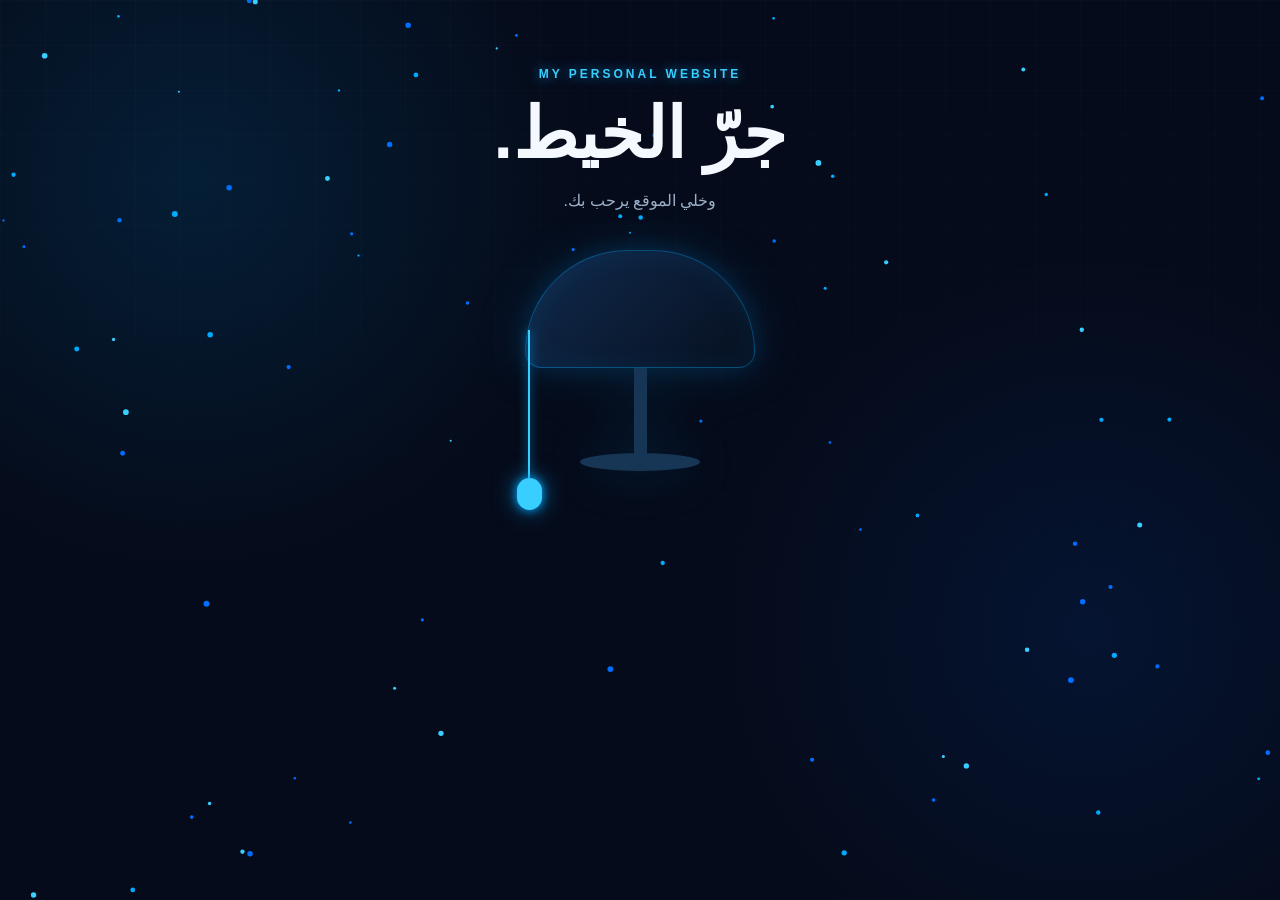
==== commit b90df2a0: "Update contact form action URL" ====
--- a/index.html
+++ b/index.html
@@ -282,7 +282,7 @@
         <section class="contact-section" id="contact">
           <p class="section-label">تواصل معي</p>
           <h3>صيفط ليا رسالة</h3>
-          <form class="contact-form" action="https://formspree.io/f/حط_الكود_ديالك_هنا" method="POST">
+          <form class="contact-form" action="https://formspree.io/f/https://formspree.io/f/mljranad" method="POST">
             <input type="text" name="name" placeholder="الاسم ديالك" required>
             <input type="email" name="email" placeholder="الإيميل ديالك" required>
             <textarea name="message" placeholder="الرسالة ديالك..." rows="5" required></textarea>
